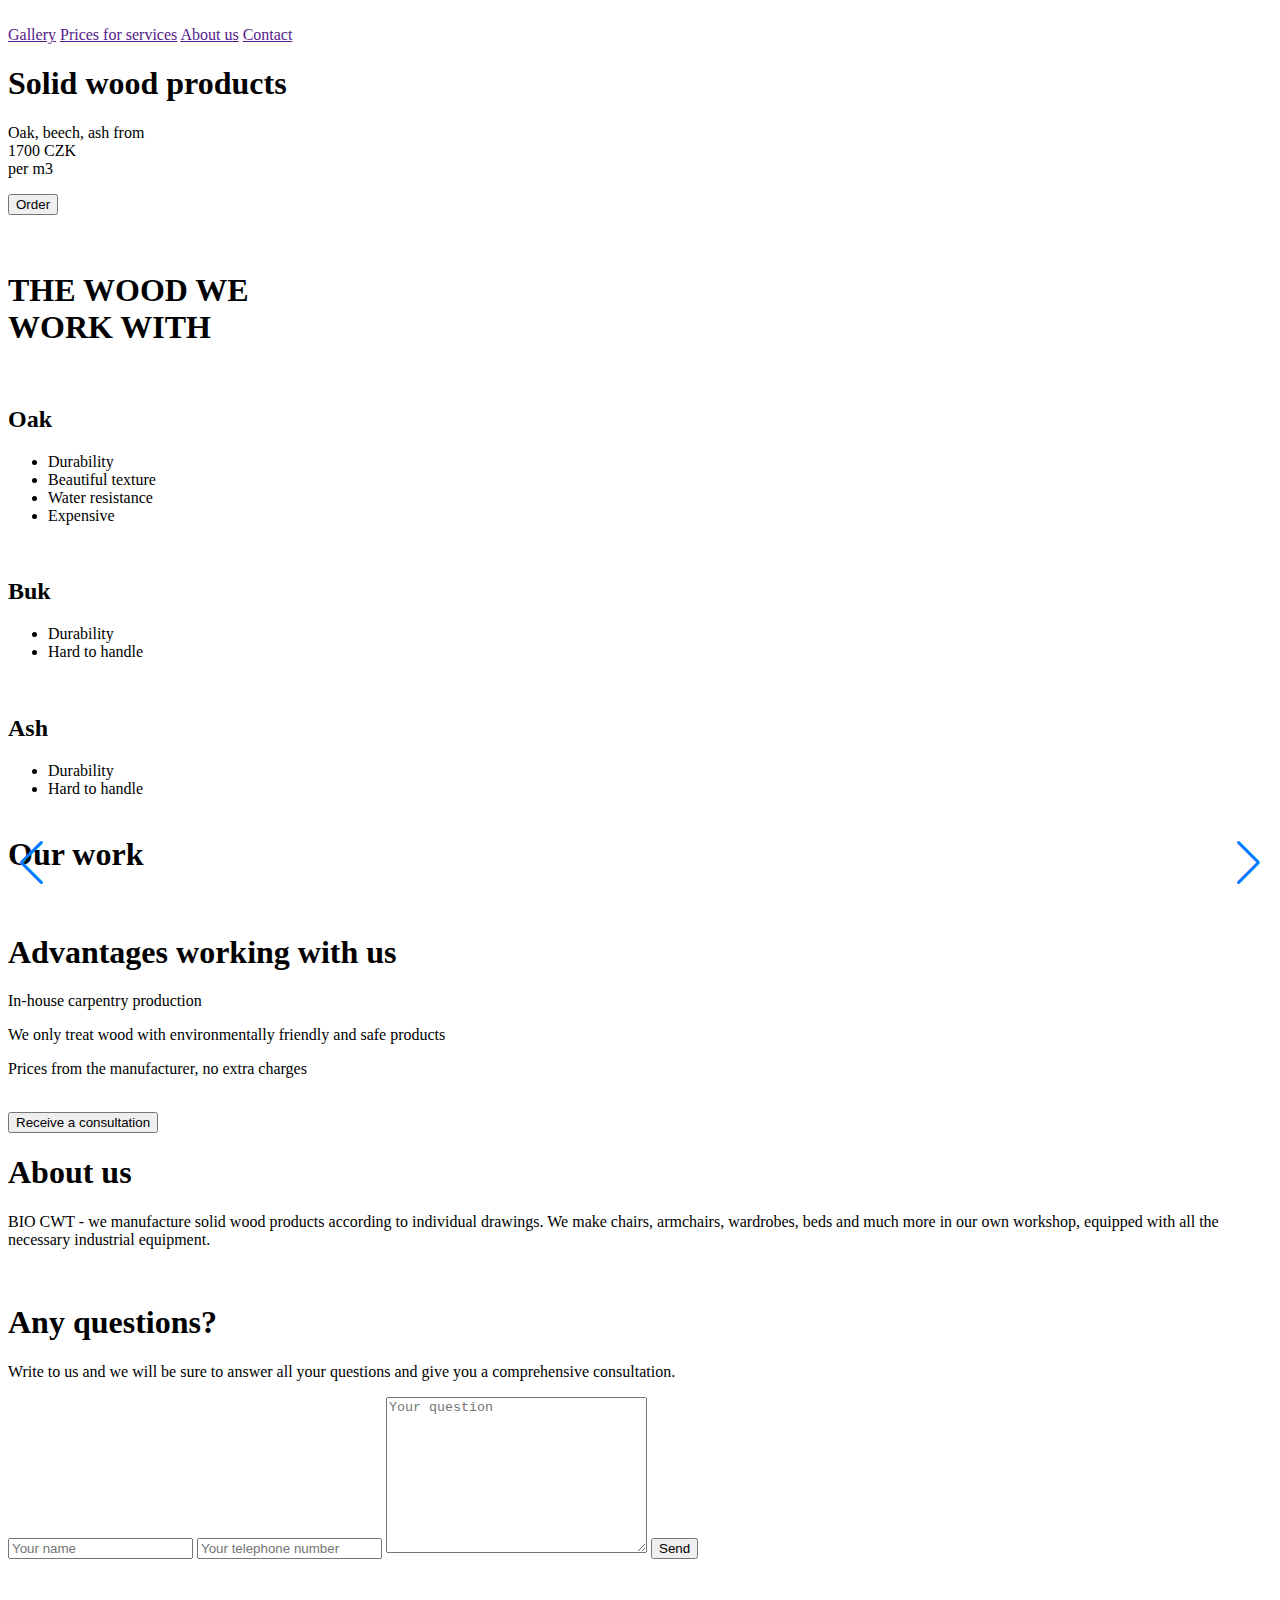
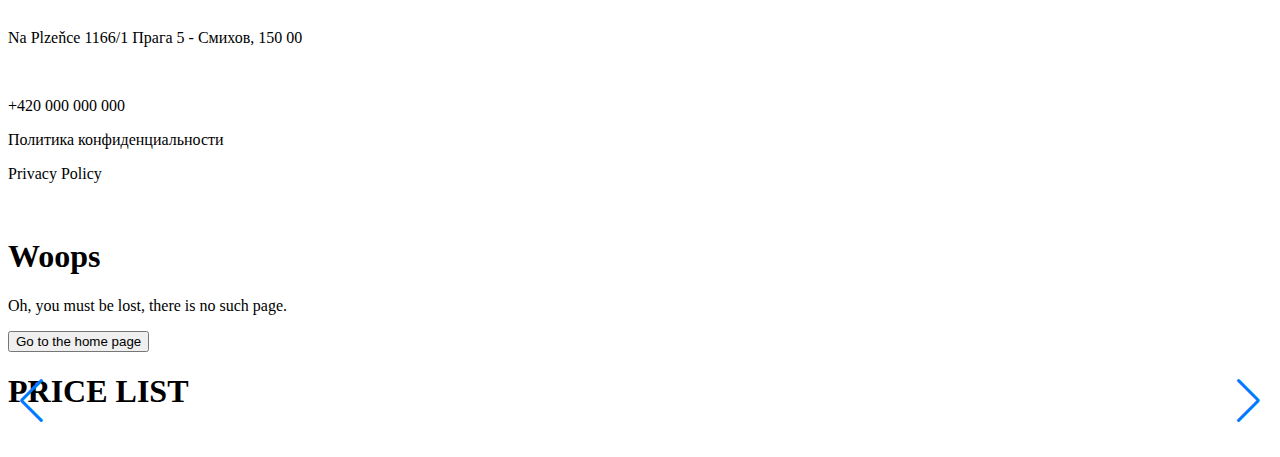
==== index.html @ 96383a97 "create collector" ====
<!DOCTYPE html>
<html lang="en">
<head>
    <meta charset="UTF-8">
    <meta http-equiv="X-UA-Compatible" content="IE=edge">
    <meta name="viewport" content="width=device-width, initial-scale=1.0">
    <link rel="stylesheet" href="./CSS/style.css">
    <link rel="stylesheet" href="./CSS/normalize.css">
    <link rel="preconnect" href="https://fonts.googleapis.com">
<link rel="preconnect" href="https://fonts.gstatic.com" crossorigin>
<link href="https://fonts.googleapis.com/css2?family=Inter:wght@400;500;700&family=Montserrat:wght@500&display=swap" rel="stylesheet">
<link rel="preconnect" href="https://fonts.googleapis.com">
<link rel="preconnect" href="https://fonts.gstatic.com" crossorigin>
<link href="https://fonts.googleapis.com/css2?family=Saira:wght@700&display=swap" rel="stylesheet">
<link rel="preconnect" href="https://fonts.googleapis.com">
<link rel="preconnect" href="https://fonts.gstatic.com" crossorigin>
<script src="https://cdn.jsdelivr.net/npm/swiper/swiper-bundle.min.js"></script>
<link rel="stylesheet"href="https://cdn.jsdelivr.net/npm/swiper/swiper-bundle.min.css"/>
<link rel="preconnect" href="https://fonts.googleapis.com">
<link rel="preconnect" href="https://fonts.gstatic.com" crossorigin>
<link href="https://fonts.googleapis.com/css2?family=Saira:wght@500&display=swap" rel="stylesheet">
<script src="./js/script.js"></script>
    <title>Document</title>

</head>
<body>
    <section class="background-two">
        <header>
            <div class="bg-menu ">
                    <img class="header-logo" src="./img/logo-header.png" alt="">
                    <img class="burger-logo" src="./img/burger.png" alt="">
                <div class="header-category">
                    <a class="category" href="">Gallery</a>
                    <a class="category" href="">Prices for services</a>
                    <a class="category" href="">About us</a>
                    <a class="category" href="">Contact</a>
                </div>
            </div>
       
        </header>
        
   
    <section class="about-us">
        <div class="container">
        <div class="d-flex">
            <div class="prodact">
                <h1 class="prodact-h">Solid wood products</h1>
                <p class="prodact-p">Oak, beech, ash from <br> 1700 CZK <br> per m3</p>
               <button class="prodact-button">Order</button>
            </div>
            <div class="line"></div>
               <div class="pictures">
                <picture class="style">
                <img class="pict" src="./img/picturejpg.jpg" alt="">
            </picture>
            <div class="df-40">
            <picture>
                <img class="stars" src="./img/stars.jpg" alt="">
            </picture>
            <picture>
                <img  class="table" src="./img/table.jpg" alt="">
            </picture>
               </div>
           
        </div>
    </div>
    </section>
</section> 
<section>
    <div class="container">
        <div class="wood">
            <h1 class="wood-h">THE WOOD WE <br> WORK WITH</h1>
        </div>
        <div class="flex">
        <div class="wood-1">
            <img class="wood-img " src="./img/sec2-1.jpg" alt="">
            <h2 class="wood-h2">Oak</h2>
            <ul class="wood-ul1">
                <li class="wood-li">Durability</li>
                <li class="wood-li">Beautiful texture</li>
                <li class="wood-li">Water resistance</li>
             <li class="wood-li-last">Expensive</li>
            </ul>
        </div>
        <div class="wood-2">
            <img class="wood-img " src="./img/sec2-2.jpg" alt="">
            <h2 class="wood-h2">Buk</h2>
            <ul class="wood-ul2">
                <li class="wood-li">Durability</li>
                <li class="wood-li-last">Hard to handle</li>
                
            </ul>
        </div>
        <div class="wood-3">
            <img class="wood-img" src="./img/sec2-3.jpg" alt="">
            <h2 class="wood-h2">Ash</h2>
            <ul class="wood-ul2">
                <li class="wood-li">Durability</li>
                <li class="wood-li-last">Hard to handle</li>
                
            </ul>
        </div>
    </div>
    </div>
</section>
<section>
    <div class="container1">
    <div class="swiper mySwiper">
        <h1 class="swiper-h">Our work</h1>
        <div class="swiper-wrapper">
          <div class="swiper-slide">

                <img src="./img/img.jpg" alt="" srcset="./img/img.jpg 1x, ./img/img@2x.jpg 2x">
          </div>
          <div class="swiper-slide">

                <img src="./img/img.jpg" alt="" srcset="./img/img.jpg 1x, ./img/img@2x.jpg 2x">

          </div>
          <div class="swiper-slide">

                <img src="./img/img.jpg" alt="" srcset="./img/img.jpg 1x, ./img/img@2x.jpg 2x">

          </div>
          
        </div>
        <div class="swiper-pagination"></div>
        <div class="swiper-button-next"></div>
        <div class="swiper-button-prev"></div>
    </div>
    </div>   
</section>
<section>
    <div>
        <div class="advantage">
            <h1 class="advantage-h">Advantages
                working with us</h1>
                <div class="advantage-flex">
                <div class="advantage-p">
                    <p>In-house carpentry production</p>
                    <p>We only treat wood with environmentally friendly and safe products</p>
                    <p>Prices from the manufacturer, no extra charges</p>
                </div>
                <div class="advantage-picture">
                    <img class="advantage-img" src="./img/video.jpg" alt="">
                </div>
            </div>
            <div class="advantage-button-div">
        <button class="advantage-button">Receive a consultation</button>
    </div>
            </div>

    </div>
</section>
<section class="bg-about-us">
    <div>
        <div class="about-us1">
            <h1 class="about-h">About us</h1>
            <div class="about-flex">
                <div>
                    <p class="about-p">BIO CWT  - we manufacture solid wood products according to individual drawings. We make chairs, armchairs, wardrobes, beds and much more in our own workshop, equipped with all the necessary industrial equipment.</p>
                </div>
                <div class="about-picture">
                    <img class="about-img1" src="./img/measure.jpg" alt="">
                    <img  class="about-img2"src="./img/boy.jpg" alt="">
                    <img  class="about-img3"src="./img/pancil.jpg" alt="">
                </div>
            </div>
        </div>
    </div>
</section>
<section>
    <div class="form">
        <h1 class="form-h">Any questions?</h1>
        <div class="form-flex">
        <p class="form-p">Write to us and we will be sure to answer all your questions and give you a comprehensive consultation.</p>
       
            <form class="input-flex">
                <input placeholder="Your name" class="input_1" type="text">
                <input placeholder="Your telephone number" class="input_1" type="telephone number">
              <textarea placeholder="Your question" class="input_2" name="" id="" cols="30" rows="10"></textarea>
            <input  type="button" value="Send" class="input-button">
            </form>
        </div>
        <div class="form-picture">
            <img class="form-img" src="./img/last.png" alt="">
        </div>
    </div>

</section>
<footer class="footer-bg">
    <div class="contact">
        <img class="footer-logo" src="./img/logo-footer.svg" alt="">
        <div class="footer-flex">
        <div class="footer-contact">
            <img class="geo" src="./img/geo-alt.svg" alt="">
            <p class="geo-p">Na Plzeňce 1166/1
                Прага 5 - Смихов, 150 00</p>
        </div>
        <div class="footer-phone">
            <img class="phone" src="./img/phone-call.svg" alt="">
            <p class="phone-p">+420 000 000 000</p>
        </div>
    </div>
    </div>
    <p class="end">Политика конфиденциальности</p>
    <p class="end-2">Privacy Policy</p>
</footer>
<section>
    <div class="error">
        <img class="error-sm-img" src="./img/SWG.png" alt="">
        <img class="error-lg-img" src="./img/swg-1.png" alt="">
        <h1 class="error-h">Woops</h1>
        <p class="error-p">Oh, you must be lost,
            there is no such page.</p>
            <button class="error-button">Go to the home page</button>
    </div>
</section>
<section>
    <div class="container1">
    <div class="swiper mySwiper">
        <h1 class="swiper-h">PRICE LIST</h1>
        <div class="swiper-wrapper">
          <div class="swiper-slide">

                <img  src="./img/price.png" alt="" srcset="">
          </div>
          <div class="swiper-slide">

                <img src="./img/price.png" alt="" srcset="./img/img.jpg 1x, ./img/img@2x.jpg 2x">

          </div>
          <div class="swiper-slide">

                <img src="./img/price.png" alt="" srcset="./img/img.jpg 1x, ./img/img@2x.jpg 2x">

          </div>
          
        </div>
        <div class="swiper-pagination"></div>
        <div class="swiper-button-next"></div>
        <div class="swiper-button-prev"></div>
    </div>
    </div>   
</section>
   
    
</body>
</html>
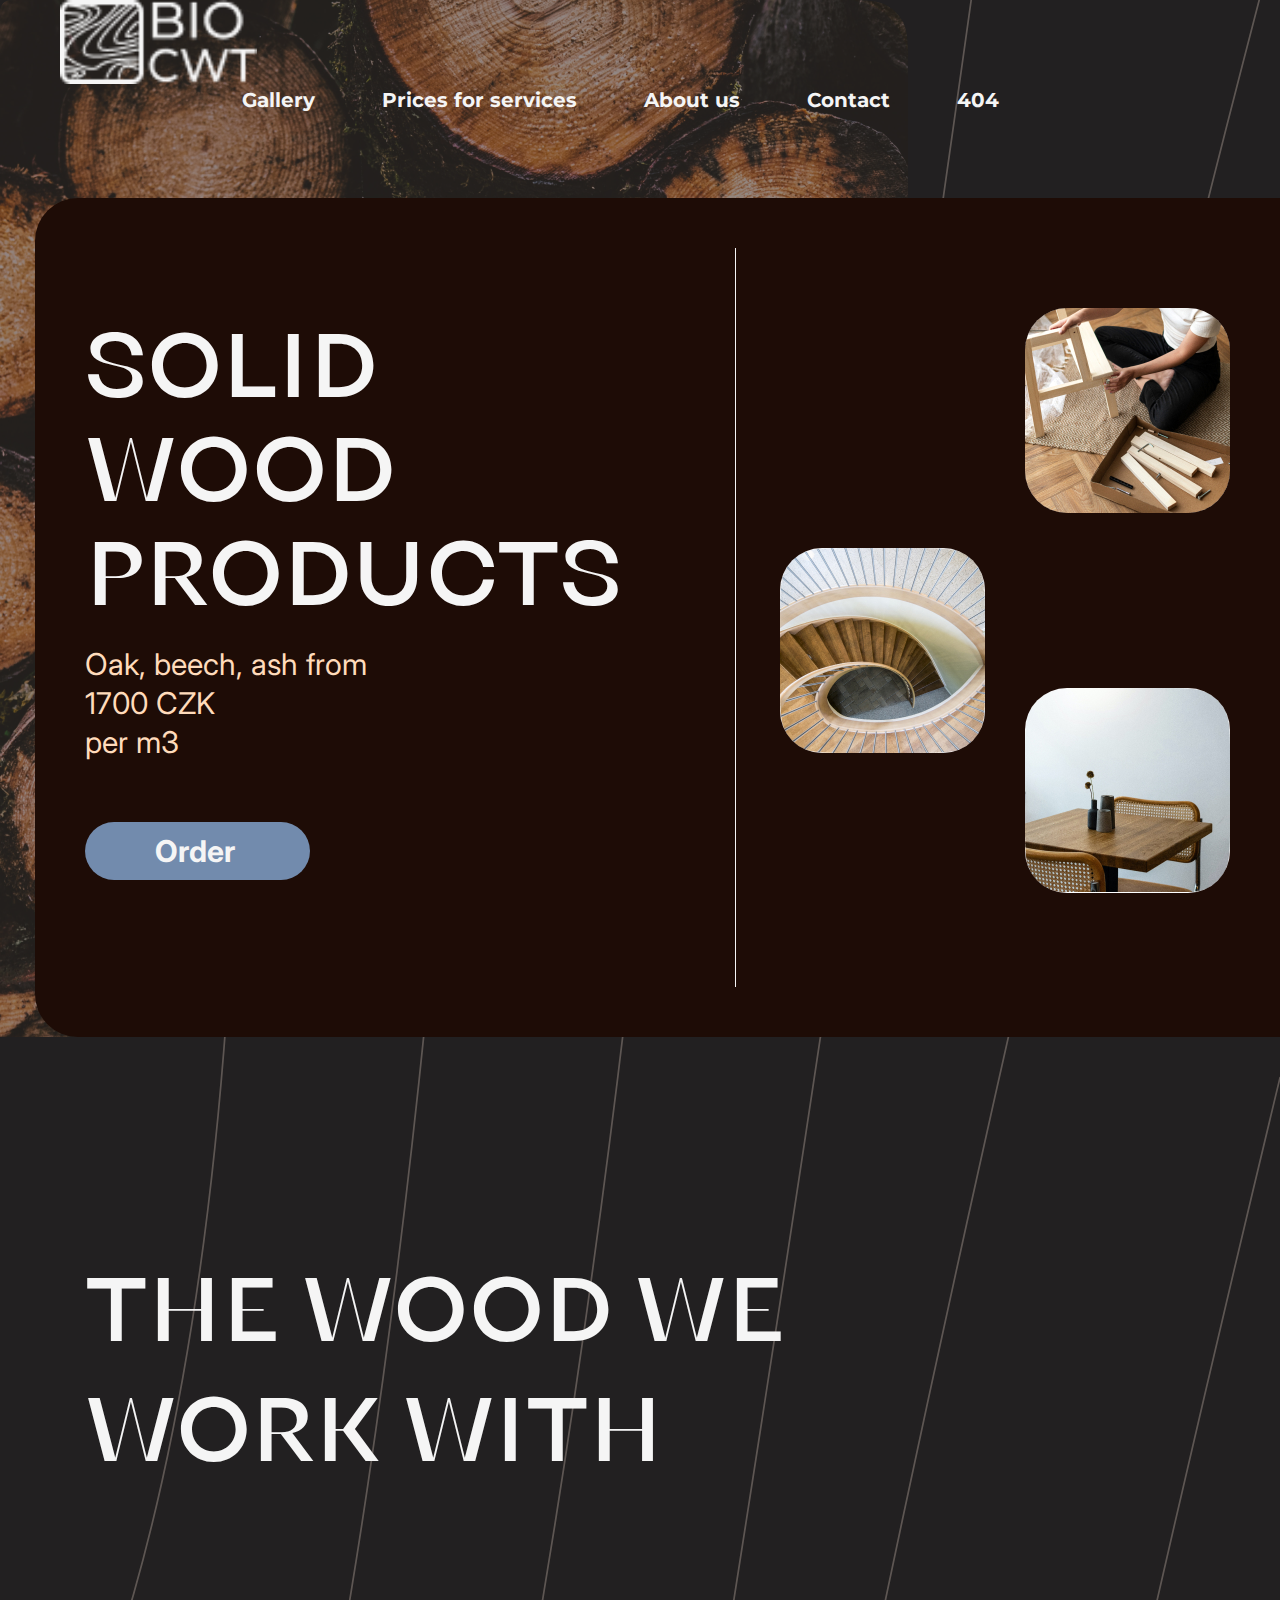
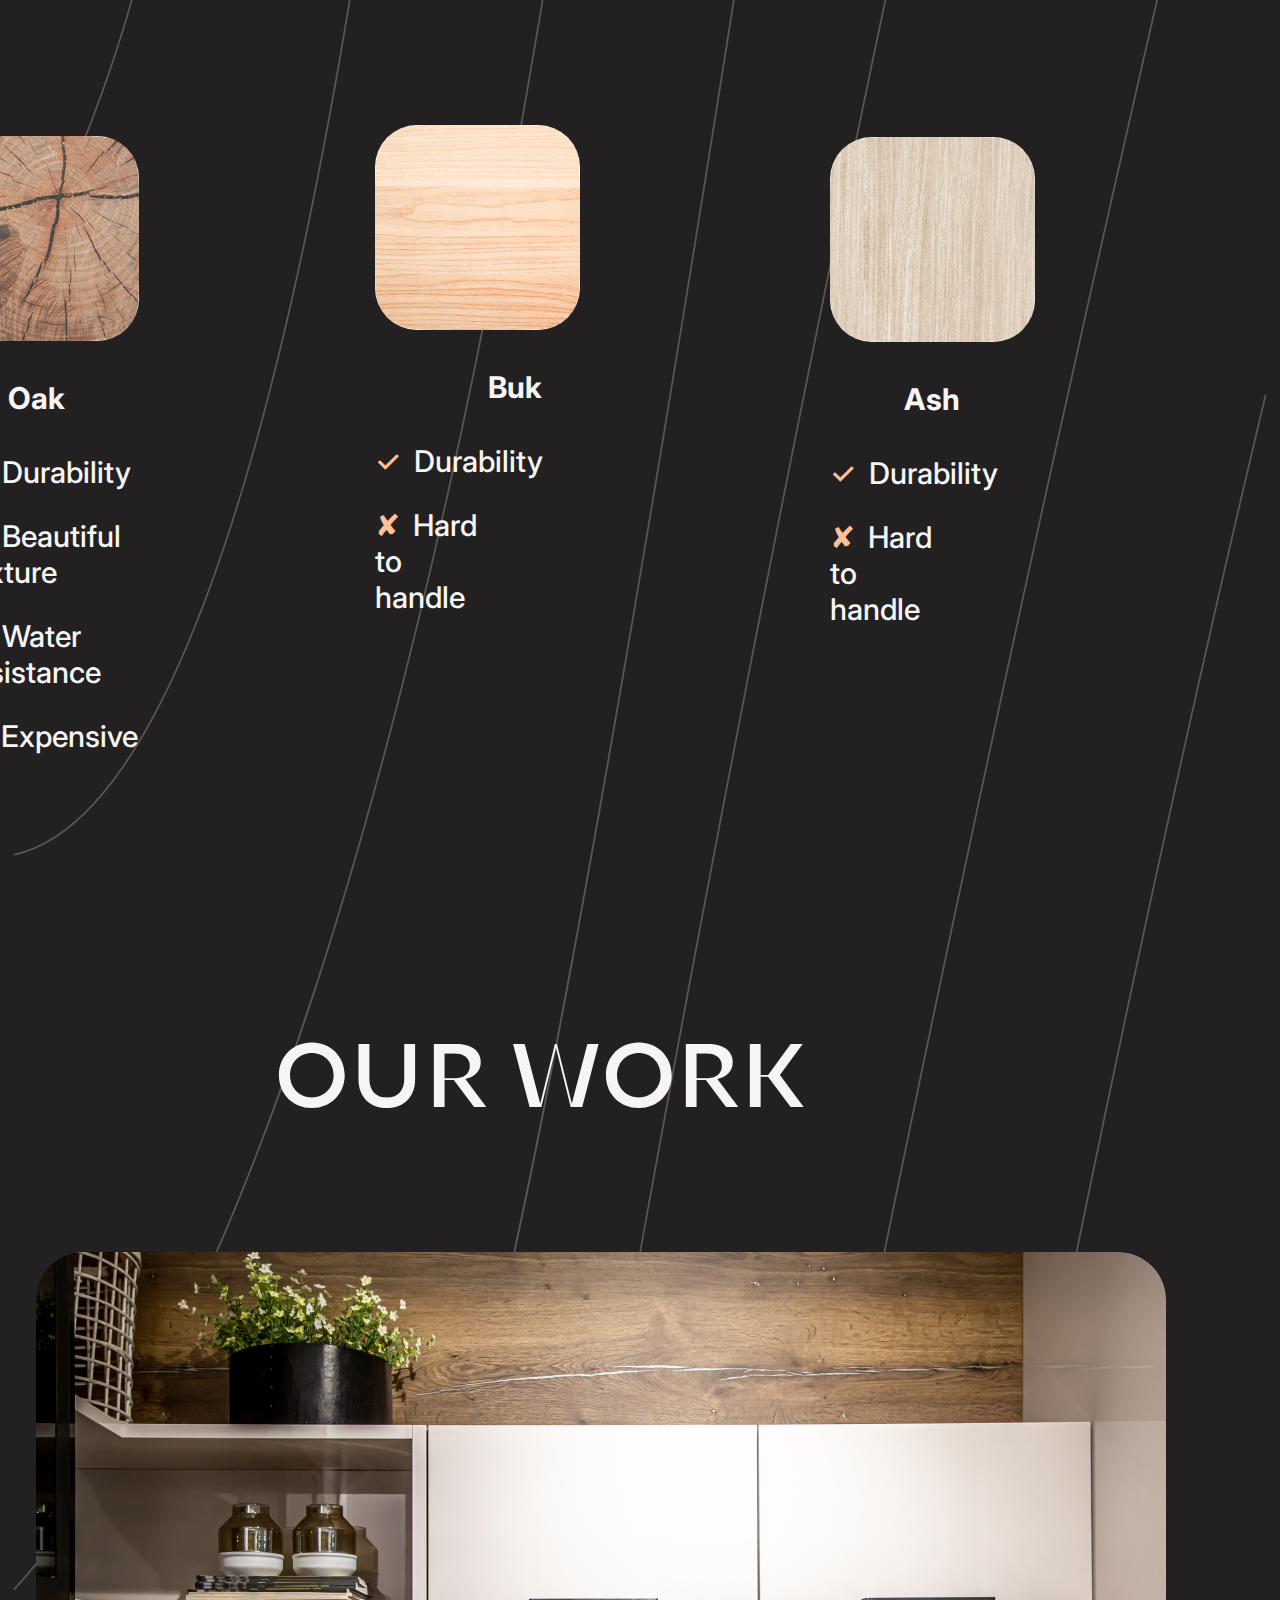
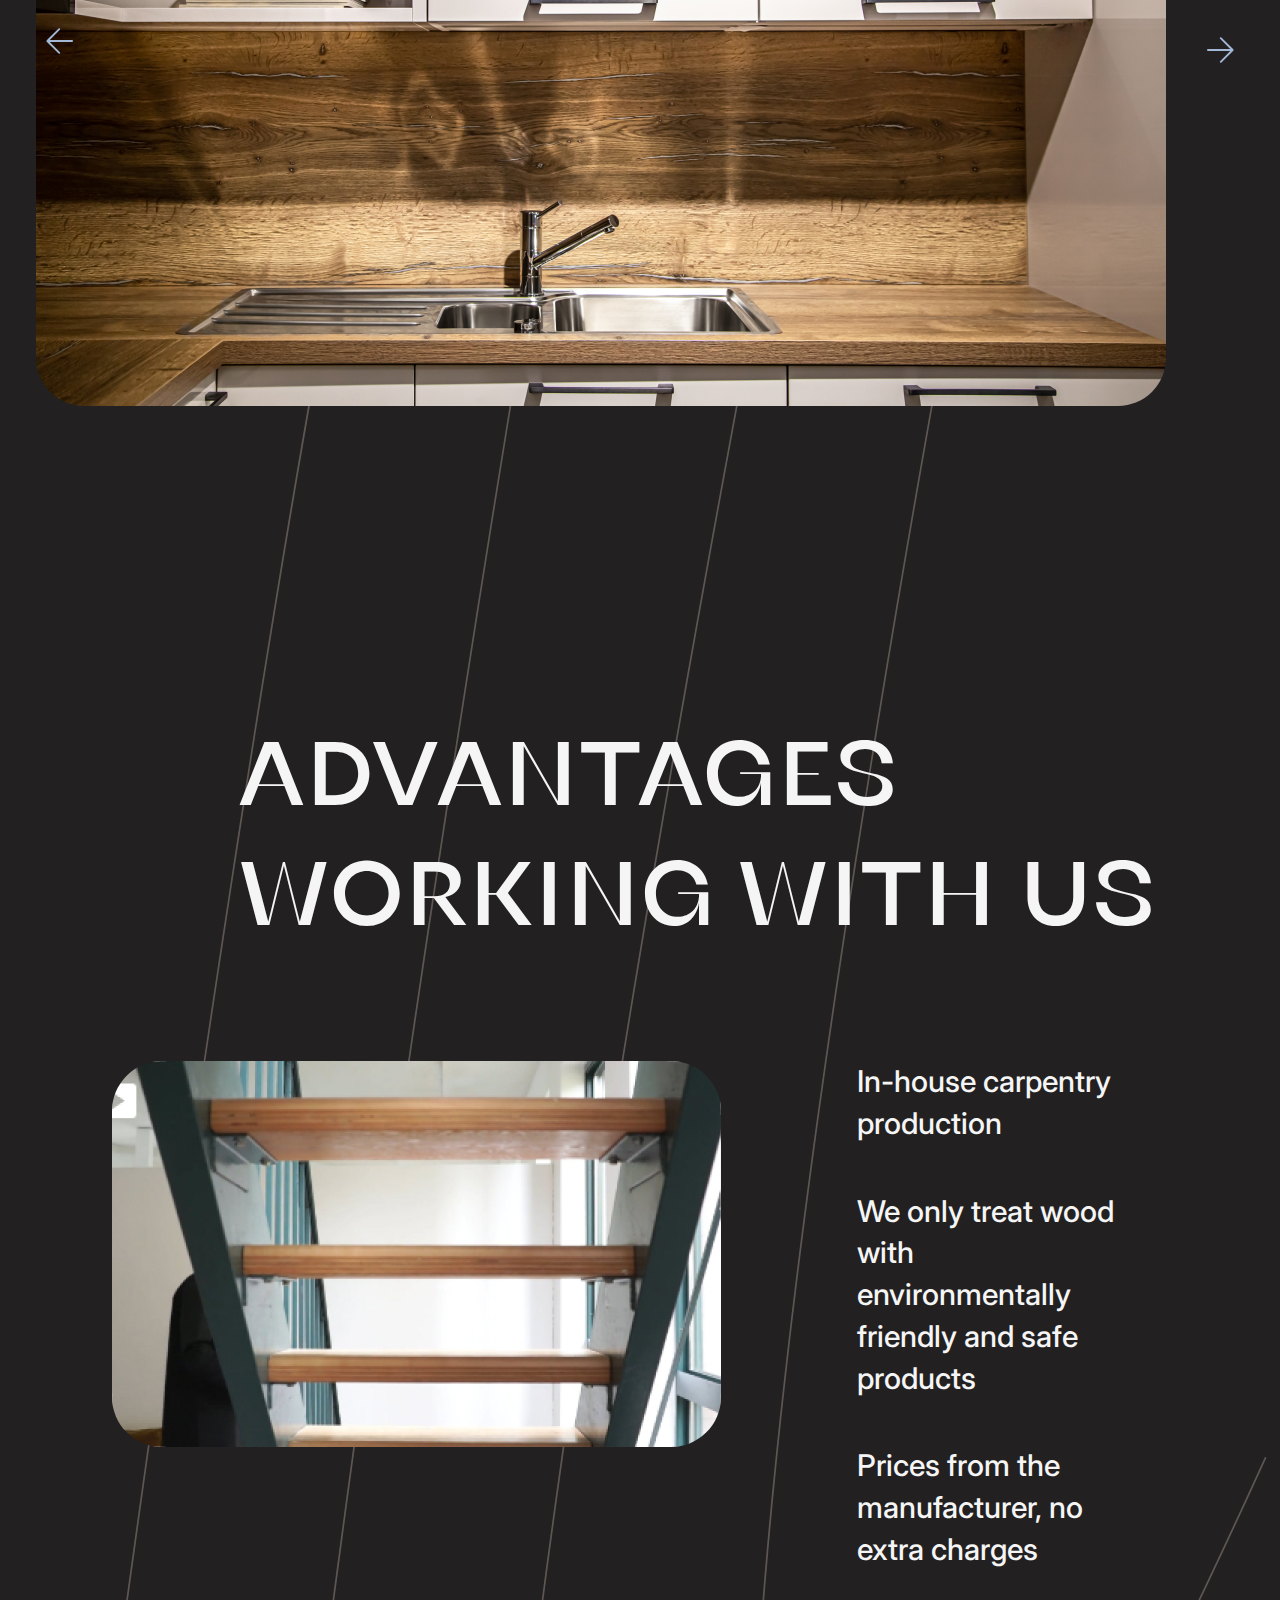
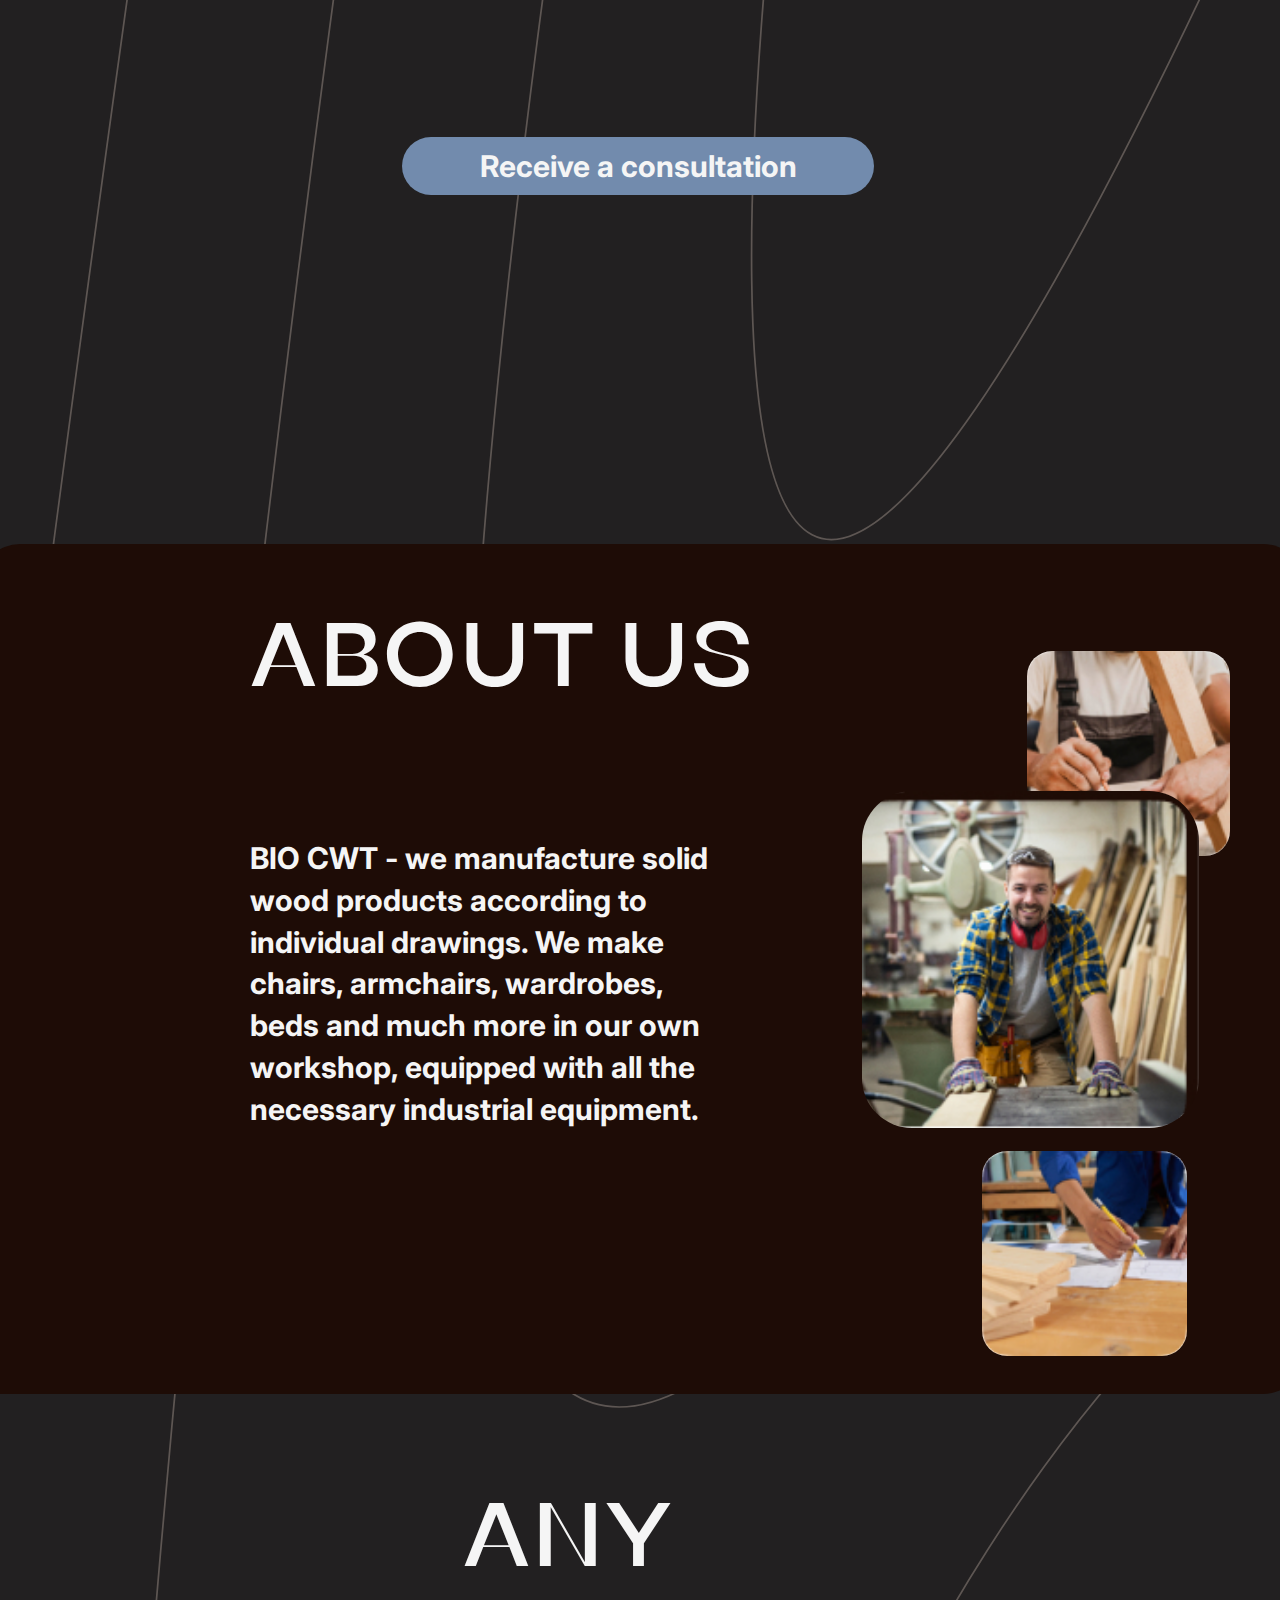
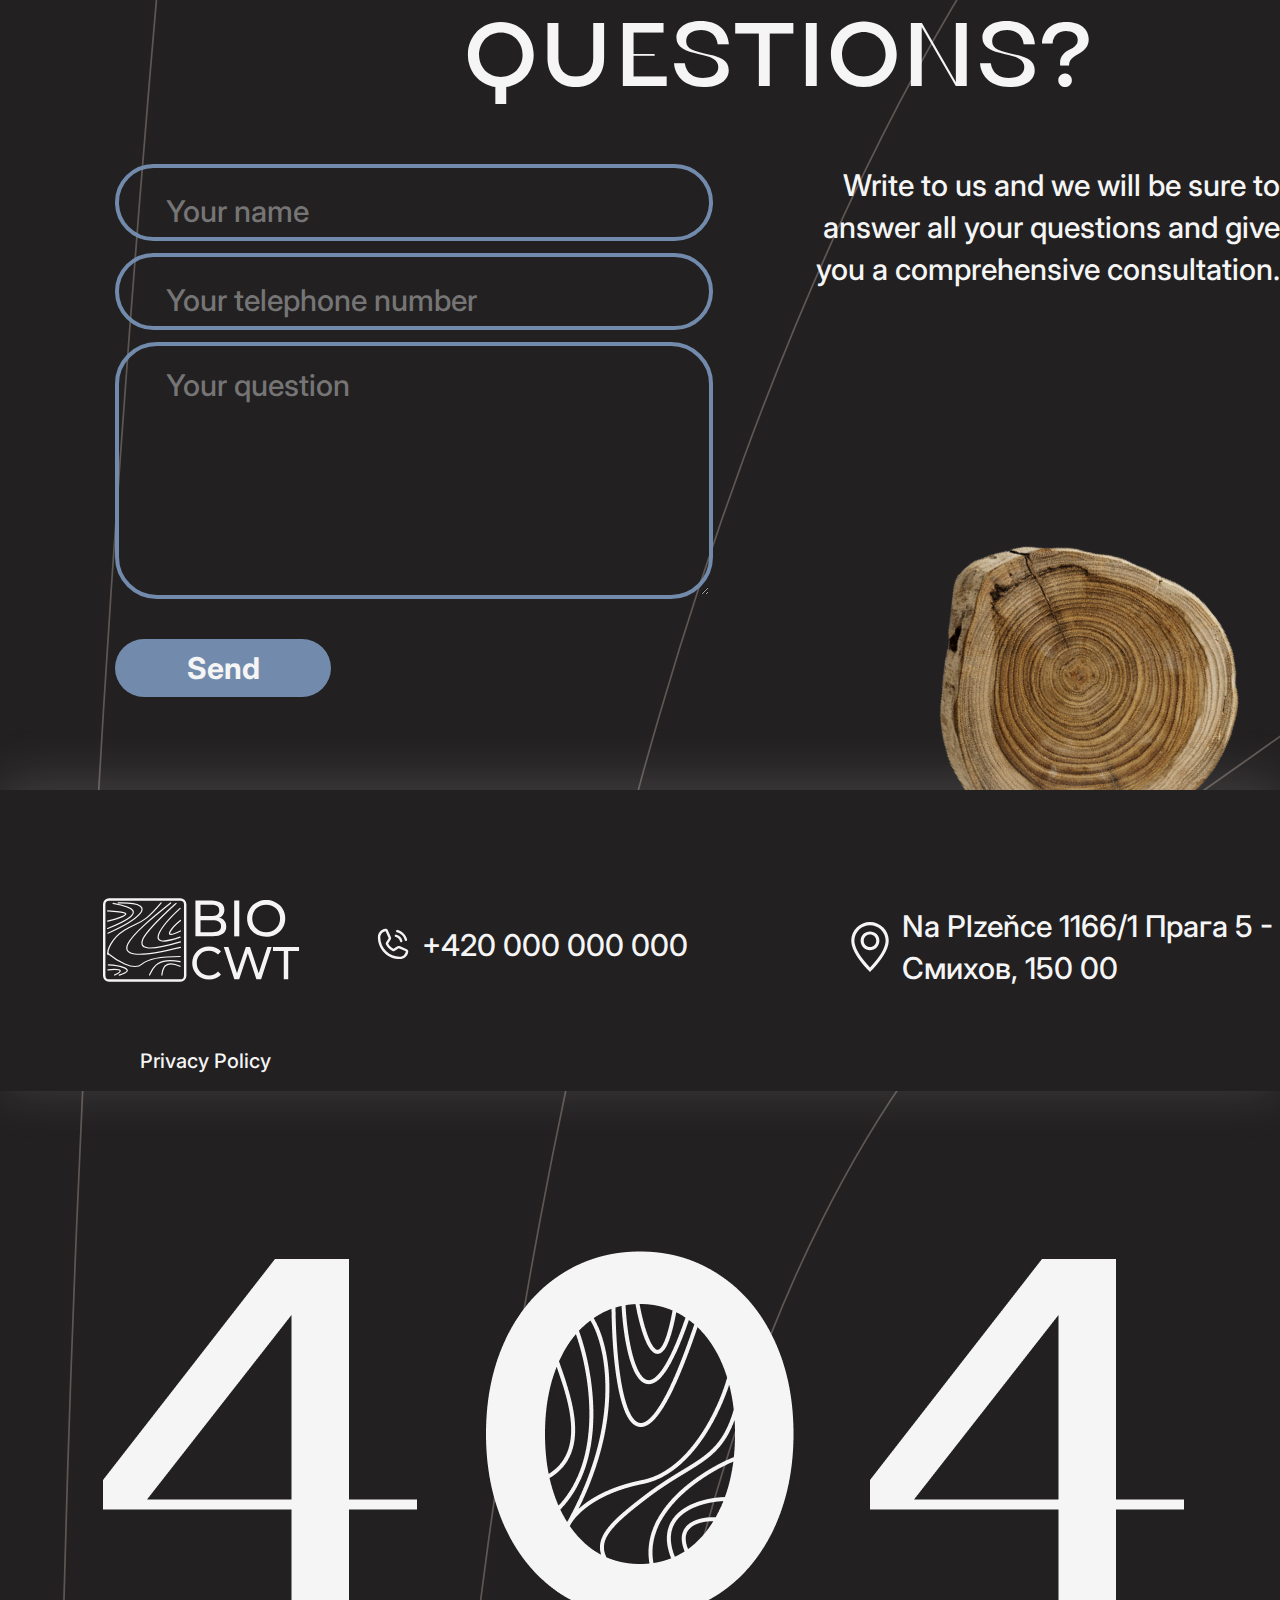
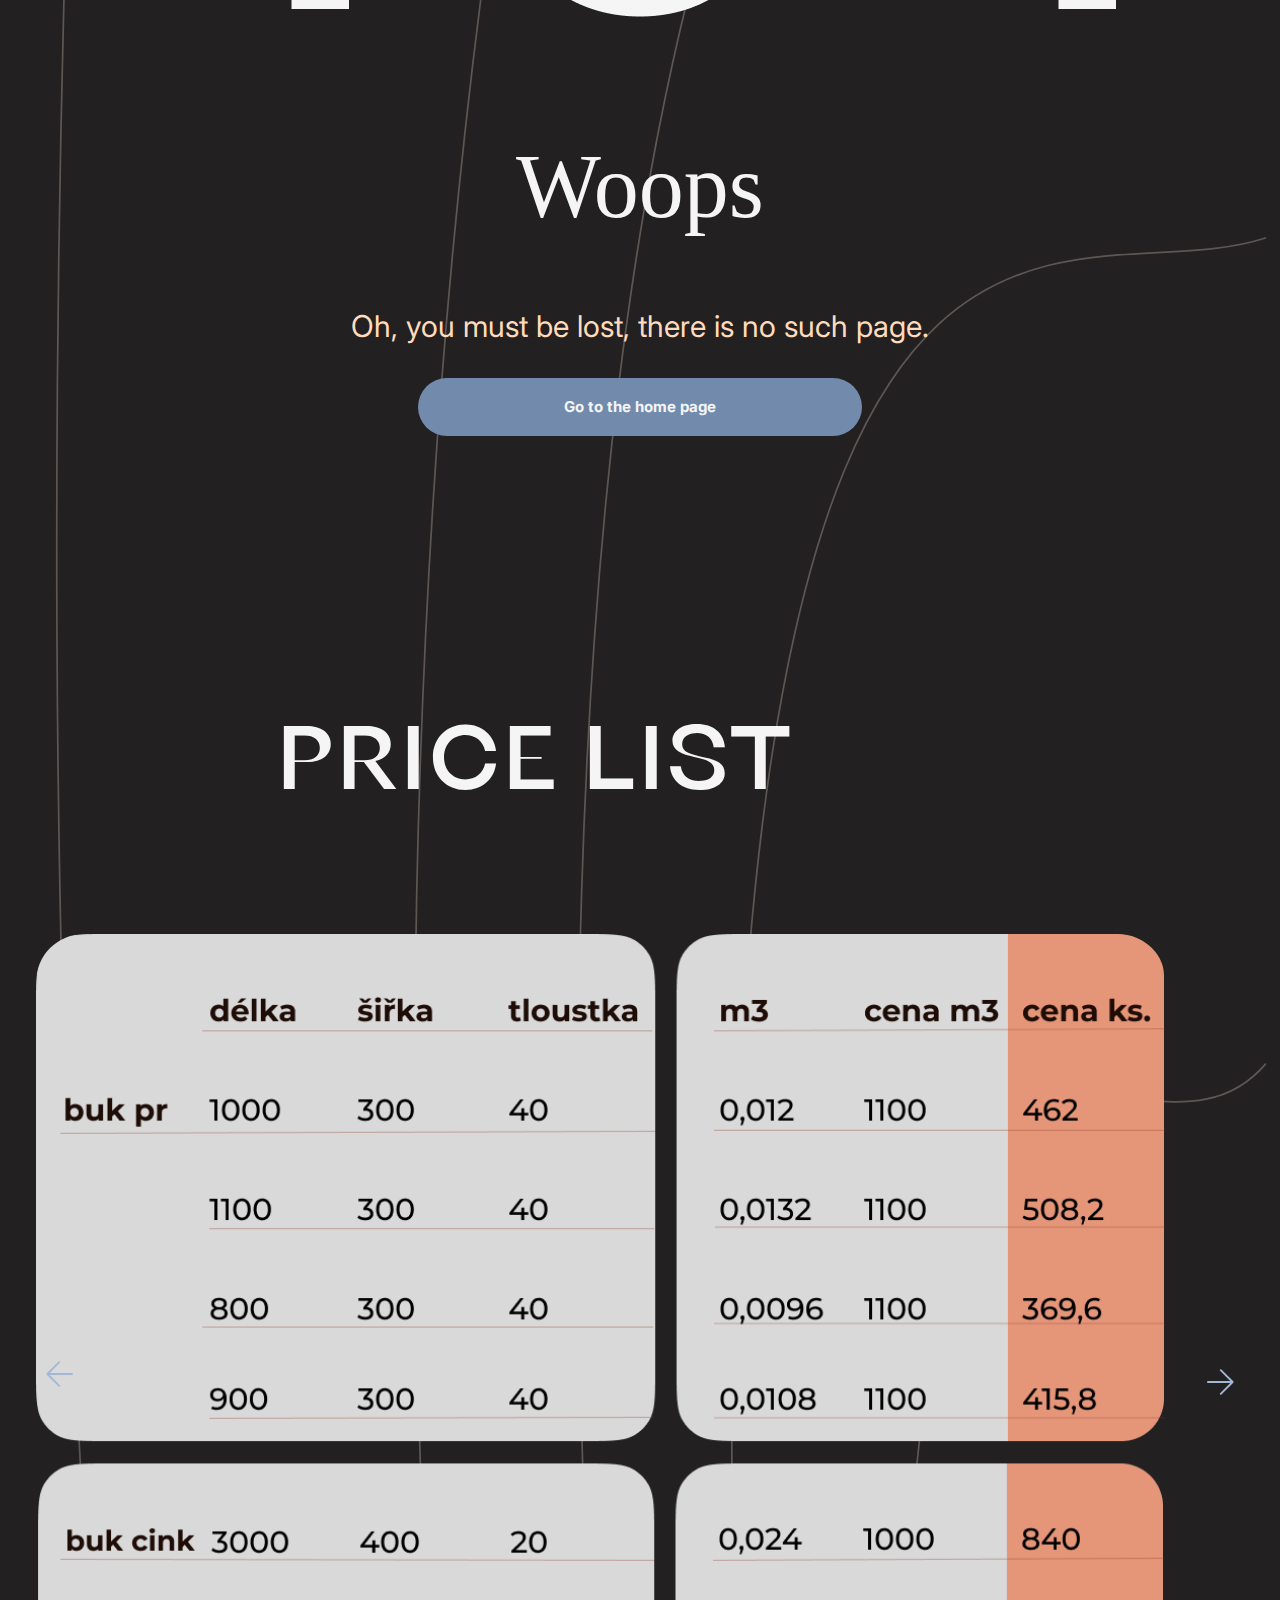
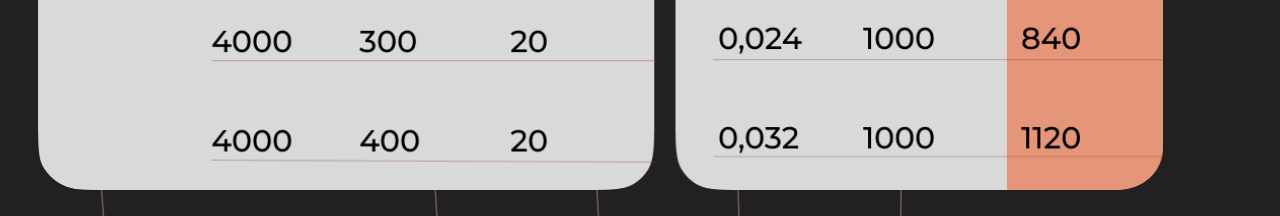
==== commit 3f9f8ff1: "finish" ====
--- a/index.html
+++ b/index.html
@@ -1,249 +1,239 @@
 <!DOCTYPE html>
 <html lang="en">
+
 <head>
     <meta charset="UTF-8">
     <meta http-equiv="X-UA-Compatible" content="IE=edge">
     <meta name="viewport" content="width=device-width, initial-scale=1.0">
-    <link rel="stylesheet" href="./CSS/style.css">
-    <link rel="stylesheet" href="./CSS/normalize.css">
-    <link rel="preconnect" href="https://fonts.googleapis.com">
-<link rel="preconnect" href="https://fonts.gstatic.com" crossorigin>
-<link href="https://fonts.googleapis.com/css2?family=Inter:wght@400;500;700&family=Montserrat:wght@500&display=swap" rel="stylesheet">
-<link rel="preconnect" href="https://fonts.googleapis.com">
-<link rel="preconnect" href="https://fonts.gstatic.com" crossorigin>
-<link href="https://fonts.googleapis.com/css2?family=Saira:wght@700&display=swap" rel="stylesheet">
-<link rel="preconnect" href="https://fonts.googleapis.com">
-<link rel="preconnect" href="https://fonts.gstatic.com" crossorigin>
-<script src="https://cdn.jsdelivr.net/npm/swiper/swiper-bundle.min.js"></script>
-<link rel="stylesheet"href="https://cdn.jsdelivr.net/npm/swiper/swiper-bundle.min.css"/>
-<link rel="preconnect" href="https://fonts.googleapis.com">
-<link rel="preconnect" href="https://fonts.gstatic.com" crossorigin>
-<link href="https://fonts.googleapis.com/css2?family=Saira:wght@500&display=swap" rel="stylesheet">
-<script src="./js/script.js"></script>
+    <link rel="stylesheet" href="./assets/css/style.css">
+    <link rel="stylesheet" href="./assets/css/normalize.css">
+    <link rel="preconnect" href="https://fonts.googleapis.com">
+    <link rel="preconnect" href="https://fonts.gstatic.com" crossorigin>
+    <link href="https://fonts.googleapis.com/css2?family=Inter:wght@400;500;700&family=Montserrat:wght@500&display=swap"
+        rel="stylesheet">
+    <link rel="preconnect" href="https://fonts.googleapis.com">
+    <link rel="preconnect" href="https://fonts.gstatic.com" crossorigin>
+    <link href="https://fonts.googleapis.com/css2?family=Saira:wght@700&display=swap" rel="stylesheet">
+    <link rel="preconnect" href="https://fonts.googleapis.com">
+    <link rel="preconnect" href="https://fonts.gstatic.com" crossorigin>
+    <script src="https://cdn.jsdelivr.net/npm/swiper/swiper-bundle.min.js"></script>
+    <link rel="stylesheet" href="https://cdn.jsdelivr.net/npm/swiper/swiper-bundle.min.css" />
+    <link rel="preconnect" href="https://fonts.googleapis.com">
+    <link rel="preconnect" href="https://fonts.gstatic.com" crossorigin>
+    <link href="https://fonts.googleapis.com/css2?family=Saira:wght@500&display=swap" rel="stylesheet">
+    <script src="./js/script.js"></script>
     <title>Document</title>
 
 </head>
+
 <body>
     <section class="background-two">
         <header>
-            <div class="bg-menu ">
-                    <img class="header-logo" src="./img/logo-header.png" alt="">
-                    <img class="burger-logo" src="./img/burger.png" alt="">
-                <div class="header-category">
-                    <a class="category" href="">Gallery</a>
-                    <a class="category" href="">Prices for services</a>
-                    <a class="category" href="">About us</a>
-                    <a class="category" href="">Contact</a>
-                </div>
-            </div>
-       
+            <a href="./index.html"> <img class="header-logo" src="./assets/img/logo-header.png" alt=""></a>
+            <img class="burger-logo" src="./assets/img/burger.png" alt="">
+            <div class="header-category">
+                <a class="category" href="./gallery.html">Gallery</a>
+                <a class="category" href="">Prices for services</a>
+                <a class="category" href="">About us</a>
+                <a class="category" href="">Contact</a>
+                <a class="category" href="./404.html">404</a>
+            </div>
+            </div>
         </header>
-        
-   
-    <section class="about-us">
+        <section class="about-us">
+            <div class="container">
+                <div class="d-flex">
+                    <div class="prodact">
+                        <h1 class="prodact-h">Solid wood products</h1>
+                        <p class="prodact-p">Oak, beech, ash from <br> 1700 CZK <br> per m3</p>
+                        <button class="prodact-button">Order</button>
+                    </div>
+                    <div class="line"></div>
+                    <div class="pictures">
+                        <picture class="style">
+                            <img class="pict" src="./assets/img/picturejpg.jpg" alt="">
+                        </picture>
+                        <div class="df-40">
+                            <picture>
+                                <img class="stars" src="./assets/img/stars.jpg" alt="">
+                            </picture>
+                            <picture>
+                                <img class="table" src="./assets/img/table.jpg" alt="">
+                            </picture>
+                        </div>
+                    </div>
+                </div>
+        </section>
+    </section>
+    <section>
         <div class="container">
-        <div class="d-flex">
-            <div class="prodact">
-                <h1 class="prodact-h">Solid wood products</h1>
-                <p class="prodact-p">Oak, beech, ash from <br> 1700 CZK <br> per m3</p>
-               <button class="prodact-button">Order</button>
-            </div>
-            <div class="line"></div>
-               <div class="pictures">
-                <picture class="style">
-                <img class="pict" src="./img/picturejpg.jpg" alt="">
-            </picture>
-            <div class="df-40">
-            <picture>
-                <img class="stars" src="./img/stars.jpg" alt="">
-            </picture>
-            <picture>
-                <img  class="table" src="./img/table.jpg" alt="">
-            </picture>
-               </div>
-           
-        </div>
-    </div>
-    </section>
-</section> 
-<section>
-    <div class="container">
-        <div class="wood">
-            <h1 class="wood-h">THE WOOD WE <br> WORK WITH</h1>
-        </div>
-        <div class="flex">
-        <div class="wood-1">
-            <img class="wood-img " src="./img/sec2-1.jpg" alt="">
-            <h2 class="wood-h2">Oak</h2>
-            <ul class="wood-ul1">
-                <li class="wood-li">Durability</li>
-                <li class="wood-li">Beautiful texture</li>
-                <li class="wood-li">Water resistance</li>
-             <li class="wood-li-last">Expensive</li>
-            </ul>
-        </div>
-        <div class="wood-2">
-            <img class="wood-img " src="./img/sec2-2.jpg" alt="">
-            <h2 class="wood-h2">Buk</h2>
-            <ul class="wood-ul2">
-                <li class="wood-li">Durability</li>
-                <li class="wood-li-last">Hard to handle</li>
-                
-            </ul>
-        </div>
-        <div class="wood-3">
-            <img class="wood-img" src="./img/sec2-3.jpg" alt="">
-            <h2 class="wood-h2">Ash</h2>
-            <ul class="wood-ul2">
-                <li class="wood-li">Durability</li>
-                <li class="wood-li-last">Hard to handle</li>
-                
-            </ul>
-        </div>
-    </div>
-    </div>
-</section>
-<section>
-    <div class="container1">
-    <div class="swiper mySwiper">
-        <h1 class="swiper-h">Our work</h1>
-        <div class="swiper-wrapper">
-          <div class="swiper-slide">
-
-                <img src="./img/img.jpg" alt="" srcset="./img/img.jpg 1x, ./img/img@2x.jpg 2x">
-          </div>
-          <div class="swiper-slide">
-
-                <img src="./img/img.jpg" alt="" srcset="./img/img.jpg 1x, ./img/img@2x.jpg 2x">
-
-          </div>
-          <div class="swiper-slide">
-
-                <img src="./img/img.jpg" alt="" srcset="./img/img.jpg 1x, ./img/img@2x.jpg 2x">
-
-          </div>
-          
-        </div>
-        <div class="swiper-pagination"></div>
-        <div class="swiper-button-next"></div>
-        <div class="swiper-button-prev"></div>
-    </div>
-    </div>   
-</section>
-<section>
-    <div>
-        <div class="advantage">
-            <h1 class="advantage-h">Advantages
-                working with us</h1>
+            <div class="wood">
+                <h1 class="wood-h">THE WOOD WE <br> WORK WITH</h1>
+            </div>
+            <div class="flex">
+                <div class="wood-1">
+                    <img class="wood-img " src="./assets/img/sec2-1.jpg" alt="">
+                    <h2 class="wood-h2">Oak</h2>
+                    <ul class="wood-ul1">
+                        <li class="wood-li">Durability</li>
+                        <li class="wood-li">Beautiful texture</li>
+                        <li class="wood-li">Water resistance</li>
+                        <li class="wood-li-last">Expensive</li>
+                    </ul>
+                </div>
+                <div class="wood-2">
+                    <img class="wood-img " src="./assets/img/sec2-2.jpg" alt="">
+                    <h2 class="wood-h2">Buk</h2>
+                    <ul class="wood-ul2">
+                        <li class="wood-li">Durability</li>
+                        <li class="wood-li-last">Hard to handle</li>
+
+                    </ul>
+                </div>
+                <div class="wood-3">
+                    <img class="wood-img" src="./assets/img/sec2-3.jpg" alt="">
+                    <h2 class="wood-h2">Ash</h2>
+                    <ul class="wood-ul2">
+                        <li class="wood-li">Durability</li>
+                        <li class="wood-li-last">Hard to handle</li>
+                    </ul>
+                </div>
+            </div>
+        </div>
+    </section>
+    <section>
+        <div class="container1">
+            <div class="swiper mySwiper">
+                <h1 class="swiper-h">Our work</h1>
+                <div class="swiper-wrapper">
+                    <div class="swiper-slide">
+                        <img src="./assets/img/img.jpg" alt=""
+                            srcset="./assets/img/img.jpg 1x, ./assets/img/img@2x.jpg 2x">
+                    </div>
+                    <div class="swiper-slide">
+                        <img src="./assets/img/img.jpg" alt=""
+                            srcset="./assets/img/img.jpg 1x, ./assets/img/img@2x.jpg 2x">
+                    </div>
+                    <div class="swiper-slide">
+                        <img src="./assets/img/img.jpg" alt=""
+                            srcset="./assets/img/img.jpg 1x, ./assets/img/img@2x.jpg 2x">
+                    </div>
+                </div>
+                <div class="swiper-pagination"></div>
+                <div class="swiper-button-next"></div>
+                <div class="swiper-button-prev"></div>
+            </div>
+        </div>
+    </section>
+    <section>
+        <div>
+            <div class="advantage">
+                <h1 class="advantage-h">Advantages
+                    working with us</h1>
                 <div class="advantage-flex">
-                <div class="advantage-p">
-                    <p>In-house carpentry production</p>
-                    <p>We only treat wood with environmentally friendly and safe products</p>
-                    <p>Prices from the manufacturer, no extra charges</p>
-                </div>
-                <div class="advantage-picture">
-                    <img class="advantage-img" src="./img/video.jpg" alt="">
-                </div>
-            </div>
-            <div class="advantage-button-div">
-        <button class="advantage-button">Receive a consultation</button>
-    </div>
-            </div>
-
-    </div>
-</section>
-<section class="bg-about-us">
-    <div>
-        <div class="about-us1">
-            <h1 class="about-h">About us</h1>
-            <div class="about-flex">
-                <div>
-                    <p class="about-p">BIO CWT  - we manufacture solid wood products according to individual drawings. We make chairs, armchairs, wardrobes, beds and much more in our own workshop, equipped with all the necessary industrial equipment.</p>
-                </div>
-                <div class="about-picture">
-                    <img class="about-img1" src="./img/measure.jpg" alt="">
-                    <img  class="about-img2"src="./img/boy.jpg" alt="">
-                    <img  class="about-img3"src="./img/pancil.jpg" alt="">
-                </div>
-            </div>
-        </div>
-    </div>
-</section>
-<section>
-    <div class="form">
-        <h1 class="form-h">Any questions?</h1>
-        <div class="form-flex">
-        <p class="form-p">Write to us and we will be sure to answer all your questions and give you a comprehensive consultation.</p>
-       
-            <form class="input-flex">
-                <input placeholder="Your name" class="input_1" type="text">
-                <input placeholder="Your telephone number" class="input_1" type="telephone number">
-              <textarea placeholder="Your question" class="input_2" name="" id="" cols="30" rows="10"></textarea>
-            <input  type="button" value="Send" class="input-button">
-            </form>
-        </div>
-        <div class="form-picture">
-            <img class="form-img" src="./img/last.png" alt="">
-        </div>
-    </div>
-
-</section>
-<footer class="footer-bg">
-    <div class="contact">
-        <img class="footer-logo" src="./img/logo-footer.svg" alt="">
-        <div class="footer-flex">
-        <div class="footer-contact">
-            <img class="geo" src="./img/geo-alt.svg" alt="">
-            <p class="geo-p">Na Plzeňce 1166/1
-                Прага 5 - Смихов, 150 00</p>
-        </div>
-        <div class="footer-phone">
-            <img class="phone" src="./img/phone-call.svg" alt="">
-            <p class="phone-p">+420 000 000 000</p>
-        </div>
-    </div>
-    </div>
-    <p class="end">Политика конфиденциальности</p>
-    <p class="end-2">Privacy Policy</p>
-</footer>
-<section>
-    <div class="error">
-        <img class="error-sm-img" src="./img/SWG.png" alt="">
-        <img class="error-lg-img" src="./img/swg-1.png" alt="">
-        <h1 class="error-h">Woops</h1>
-        <p class="error-p">Oh, you must be lost,
-            there is no such page.</p>
+                    <div class="advantage-p">
+                        <p>In-house carpentry production</p>
+                        <p>We only treat wood with environmentally friendly and safe products</p>
+                        <p>Prices from the manufacturer, no extra charges</p>
+                    </div>
+                    <div class="advantage-picture">
+                        <img class="advantage-img" src="./assets/img/video.jpg" alt="">
+                    </div>
+                </div>
+                <div class="advantage-button-div">
+                    <button class="advantage-button">Receive a consultation</button>
+                </div>
+            </div>
+        </div>
+    </section>
+    <section class="bg-about-us">
+        <div>
+            <div class="about-us1">
+                <h1 class="about-h">About us</h1>
+                <div class="about-flex">
+                    <div>
+                        <p class="about-p">BIO CWT - we manufacture solid wood products according to individual
+                            drawings. We make chairs, armchairs, wardrobes, beds and much more in our own workshop,
+                            equipped with all the necessary industrial equipment.</p>
+                    </div>
+                    <div class="about-picture">
+                        <img class="about-img1" src="./assets/img/measure.jpg" alt="">
+                        <img class="about-img2" src="./assets/img/boy.jpg" alt="">
+                        <img class="about-img3" src="./assets/img/pancil.jpg" alt="">
+                    </div>
+                </div>
+            </div>
+        </div>
+    </section>
+    <section>
+        <div class="form">
+            <h1 class="form-h">Any questions?</h1>
+            <div class="form-flex">
+                <p class="form-p">Write to us and we will be sure to answer all your questions and give you a
+                    comprehensive consultation.</p>
+                <form class="input-flex">
+                    <input placeholder="Your name" class="input_1" type="text">
+                    <input placeholder="Your telephone number" class="input_1" type="telephone number">
+                    <textarea placeholder="Your question" class="input_2" name="" id="" cols="30" rows="10"></textarea>
+                    <input type="button" value="Send" class="input-button">
+                </form>
+            </div>
+            <div class="form-picture">
+                <img class="form-img" src="./assets/img/last.png" alt="">
+            </div>
+        </div>
+    </section>
+    <footer class="footer-bg">
+        <div class="contact">
+            <img class="footer-logo" src="./assets/img/logo-footer.svg" alt="">
+            <div class="footer-flex">
+                <div class="footer-contact">
+                    <img class="geo" src="./assets/img/geo-alt.svg" alt="">
+                    <p class="geo-p">Na Plzeňce 1166/1
+                        Прага 5 - Смихов, 150 00</p>
+                </div>
+                <div class="footer-phone">
+                    <img class="phone" src="./assets/img/phone-call.svg" alt="">
+                    <p class="phone-p">+420 000 000 000</p>
+                </div>
+            </div>
+        </div>
+        <p class="end">Политика конфиденциальности</p>
+        <p class="end-2">Privacy Policy</p>
+    </footer>
+    <section>
+        <div class="error">
+            <img class="error-sm-img" src="./assets/img/SWG.png" alt="">
+            <img class="error-lg-img" src="./assets/img/swg-1.png" alt="">
+            <h1 class="error-h">Woops</h1>
+            <p class="error-p">Oh, you must be lost,
+                there is no such page.</p>
             <button class="error-button">Go to the home page</button>
-    </div>
-</section>
-<section>
-    <div class="container1">
-    <div class="swiper mySwiper">
-        <h1 class="swiper-h">PRICE LIST</h1>
-        <div class="swiper-wrapper">
-          <div class="swiper-slide">
-
-                <img  src="./img/price.png" alt="" srcset="">
-          </div>
-          <div class="swiper-slide">
-
-                <img src="./img/price.png" alt="" srcset="./img/img.jpg 1x, ./img/img@2x.jpg 2x">
-
-          </div>
-          <div class="swiper-slide">
-
-                <img src="./img/price.png" alt="" srcset="./img/img.jpg 1x, ./img/img@2x.jpg 2x">
-
-          </div>
-          
-        </div>
-        <div class="swiper-pagination"></div>
-        <div class="swiper-button-next"></div>
-        <div class="swiper-button-prev"></div>
-    </div>
-    </div>   
-</section>
-   
-    
+        </div>
+    </section>
+    <section>
+        <div class="container1">
+            <div class="swiper mySwiper">
+                <h1 class="swiper-h">PRICE LIST</h1>
+                <div class="swiper-wrapper">
+                    <div class="swiper-slide">
+                        <img src="./assets/img/price.png" alt="" srcset="">
+                    </div>
+                    <div class="swiper-slide">
+                        <img src="./assets/img/price.png" alt=""
+                            srcset="./assets/img/img.jpg 1x, ./assets/img/img@2x.jpg 2x">
+                    </div>
+                    <div class="swiper-slide">
+                        <img src="./assets/img/price.png" alt=""
+                            srcset="./assets/img/img.jpg 1x, ./assets/img/img@2x.jpg 2x">
+                    </div>
+                </div>
+                <div class="swiper-pagination"></div>
+                <div class="swiper-button-next"></div>
+                <div class="swiper-button-prev"></div>
+            </div>
+        </div>
+    </section>
 </body>
+
 </html>--- a/assets/css/style.css
+++ b/assets/css/style.css
@@ -0,0 +1,1275 @@
+@charset "UTF-8";
+body {
+  background-image: url(../img/bg.svg);
+  background-color: #222021;
+  background-repeat: no-repeat;
+  background-size: cover;
+}
+
+@font-face {
+  font-family: "Kyiv*Type Sans Medium";
+  src: url(../fonts/kyiv-type-sans/KyivTypeSans-Medium-.otf);
+}
+.background-two {
+  background-image: url(../img/imag-small.png);
+  background-repeat: no-repeat;
+}
+@media screen and (min-width: 768px) {
+  .background-two {
+    background-image: url(../img/imag.png);
+  }
+}
+
+.bg-menu {
+  display: flex;
+  justify-content: space-between;
+  align-items: center;
+  padding: 43px 16px 0 19px;
+}
+
+.category {
+  text-decoration: none;
+  color: white;
+}
+@media screen and (min-width: 768px) {
+  .category {
+    padding-left: 63px;
+    font-family: "Montserrat";
+    font-style: normal;
+    font-weight: 700;
+    font-size: 20px;
+    line-height: 24px;
+    color: #F5F5F5;
+  }
+}
+
+.header-category {
+  display: flex;
+  text-align: center;
+  display: none;
+}
+@media screen and (min-width: 768px) {
+  .header-category {
+    display: block;
+    margin-right: 102px;
+  }
+}
+
+.burger-logo {
+  display: block;
+  margin-right: 19px;
+}
+@media screen and (min-width: 768px) {
+  .burger-logo {
+    display: none;
+  }
+}
+
+.burger {
+  text-align: end;
+}
+
+.header-logo {
+  margin-left: 60px;
+}
+@media screen and (min-width: 768px) {
+  .header-logo {
+    width: 197px;
+    height: 84px;
+  }
+}
+
+.about-us {
+  margin-top: 86px;
+}
+.about-us .container {
+  padding: 50px;
+  max-width: 1245px;
+  background-color: #1E0C06;
+  border-radius: 43px 0px 0px 43px;
+  width: 100%;
+}
+
+.prodact-h {
+  font-family: "Kyiv*Type Sans Medium";
+  font-style: normal;
+  font-weight: 500;
+  font-size: 90px;
+  line-height: 104px;
+  text-transform: uppercase;
+  color: #F5F5F5;
+  margin-bottom: 24px;
+}
+@media screen and (max-width: 768px) {
+  .prodact-h {
+    font-size: 30px;
+    line-height: 107%;
+  }
+}
+
+.prodact-p {
+  font-family: "Inter";
+  font-style: normal;
+  font-weight: 400;
+  font-size: 30px;
+  line-height: 39px;
+  color: #FFDBBB;
+  margin-bottom: 60px;
+}
+@media screen and (max-width: 768px) {
+  .prodact-p {
+    font-family: "Inter";
+    font-style: normal;
+    font-weight: 500;
+    font-size: 15px;
+    line-height: 18px;
+    color: #FFDBBB;
+  }
+}
+
+.prodact-button {
+  display: flex;
+  flex-direction: row;
+  align-items: flex-start;
+  padding: 12px 70px;
+  background: #728BAD;
+  border-radius: 42px;
+  font-family: "Inter";
+  font-style: normal;
+  font-weight: 700;
+  font-size: 30px;
+  line-height: 36px;
+  color: #F5F5F5;
+  width: 225px;
+  height: 58px;
+  outline: 0;
+  border: 0;
+  align-items: center;
+}
+@media screen and (max-width: 768px) {
+  .prodact-button {
+    display: flex;
+    flex-direction: row;
+    padding: 15px 17px;
+    background: #728BAD;
+    border-radius: 42px;
+    font-family: "Inter";
+    font-style: normal;
+    font-weight: 700;
+    font-size: 15px;
+    line-height: 18px;
+    color: #F5F5F5;
+    width: 86px;
+    height: 21px;
+    outline: 0;
+    border: 0;
+  }
+}
+
+.line {
+  border-left: 1px solid #F5F5F5;
+  padding-left: 180px;
+}
+@media screen and (max-width: 768px) {
+  .line {
+    border-bottom: 1px solid #F5F5F5;
+  }
+}
+
+.d-flex {
+  display: flex;
+  align-items: center;
+  gap: 44px;
+  align-items: stretch;
+}
+@media screen and (max-width: 768px) {
+  .d-flex {
+    display: flex;
+    flex-direction: column;
+  }
+}
+
+.pictures {
+  display: flex;
+  flex-wrap: wrap;
+  max-width: 300px;
+}
+.pictures img {
+  max-width: 250px;
+  max-height: 250px;
+  border-radius: 42px;
+}
+@media screen and (max-width: 768px) {
+  .pictures img {
+    max-width: 90px;
+    max-height: 90px;
+    border-radius: 14px;
+  }
+}
+@media screen and (max-width: 768px) {
+  .pictures {
+    position: absolute;
+  }
+}
+
+.df-40 {
+  display: flex;
+  align-items: center;
+  gap: 40px;
+  flex-wrap: nowrap;
+}
+
+.table {
+  margin-top: 50px;
+}
+@media screen and (max-width: 768px) {
+  .table {
+    margin-left: -20px;
+    margin-bottom: 130px;
+    margin-left: 40px;
+  }
+}
+
+.style {
+  margin-left: auto;
+  margin-bottom: 30px;
+}
+@media screen and (max-width: 768px) {
+  .style {
+    margin-right: 200px;
+    margin-top: 130px;
+  }
+}
+
+.pict {
+  margin-top: 60px;
+}
+@media screen and (max-width: 768px) {
+  .pict {
+    margin-left: 200px;
+    margin-top: 60px;
+  }
+}
+
+.stars {
+  margin-bottom: 230px;
+  margin-left: -180px;
+}
+@media screen and (max-width: 768px) {
+  .stars {
+    margin-left: 10px;
+  }
+}
+
+.container {
+  max-width: 1245px;
+  min-width: 325px;
+  margin-left: auto;
+}
+
+.wood {
+  margin-top: 209px;
+}
+
+.wood-h {
+  font-family: "Kyiv*Type Sans Medium";
+  font-style: normal;
+  font-weight: 500;
+  font-size: 30px;
+  line-height: 133%;
+  color: #F5F5F5;
+  margin-left: 19px;
+  margin-bottom: 90px;
+}
+@media screen and (min-width: 768px) {
+  .wood-h {
+    font-family: "Kyiv*Type Sans Medium";
+    font-style: normal;
+    font-weight: 500;
+    font-size: 90px;
+    line-height: 133%;
+    text-transform: uppercase;
+    color: #F5F5F5;
+    margin-left: 50px;
+    margin-bottom: 125px;
+  }
+}
+
+.flex {
+  display: flex;
+  overflow: scroll;
+  justify-content: center;
+  align-items: center;
+  margin-top: 90px;
+}
+@media screen and (min-width: 768px) {
+  .flex {
+    margin-left: -250px;
+    margin-top: 90px;
+  }
+}
+
+.wood-1 {
+  display: flex;
+  flex-direction: column;
+  justify-content: center;
+  text-align: center;
+  margin-left: 76px;
+  margin-bottom: 22px;
+  align-items: center;
+}
+@media screen and (min-width: 768px) {
+  .wood-1 {
+    width: 277px;
+    margin: 125px 174px 0 0;
+  }
+}
+
+.wood-2 {
+  display: flex;
+  flex-direction: column;
+  justify-content: center;
+  text-align: center;
+  margin: 0 0 25px 26px;
+  width: 95px;
+}
+@media screen and (min-width: 768px) {
+  .wood-2 {
+    margin-top: 0;
+    width: 281px;
+  }
+}
+
+.wood-3 {
+  display: flex;
+  justify-content: center;
+  flex-direction: column;
+  text-align: center;
+  margin: 0 0 55px 28px;
+}
+@media screen and (min-width: 768px) {
+  .wood-3 {
+    margin: 0 133px 0 174px;
+  }
+}
+
+.wood-img {
+  width: 90px;
+  height: 90px;
+  border-radius: 20px;
+}
+@media screen and (min-width: 768px) {
+  .wood-img {
+    width: 205px;
+    height: 205px;
+    border-radius: 42px;
+  }
+}
+
+.wood-h2 {
+  font-family: "Inter";
+  font-style: normal;
+  font-weight: 700;
+  font-size: 20px;
+  line-height: 24px;
+  color: #F5F5F5;
+  margin-top: 16px;
+  margin-bottom: 20px;
+}
+@media screen and (min-width: 768px) {
+  .wood-h2 {
+    font-family: "Inter";
+    font-style: normal;
+    font-weight: 700;
+    font-size: 30px;
+    line-height: 36px;
+    color: #F5F5F5;
+    margin-top: 39px;
+    margin-bottom: 38px;
+  }
+}
+
+.wood-li {
+  font-family: "Inter";
+  font-style: normal;
+  font-weight: 500;
+  font-size: 15px;
+  line-height: 15px;
+  color: #F5F5F5;
+  list-style-type: none;
+}
+@media screen and (min-width: 768px) {
+  .wood-li {
+    font-family: "Inter";
+    font-style: normal;
+    font-weight: 500;
+    font-size: 30px;
+    line-height: 36px;
+    color: #F5F5F5;
+  }
+}
+
+.wood-li::before {
+  content: "✓";
+  color: #FFC099;
+  padding-right: 13px;
+}
+
+.wood-li-last {
+  font-family: "Inter";
+  font-style: normal;
+  font-weight: 500;
+  font-size: 15px;
+  line-height: 15px;
+  color: #F5F5F5;
+  list-style-type: none;
+}
+@media screen and (min-width: 768px) {
+  .wood-li-last {
+    font-family: "Inter";
+    font-style: normal;
+    font-weight: 500;
+    font-size: 30px;
+    line-height: 36px;
+    color: #F5F5F5;
+  }
+}
+
+.wood-li-last::before {
+  content: "✘";
+  color: #FFC099;
+  padding-right: 13px;
+}
+
+.wood-ul1 {
+  display: flex;
+  flex-direction: column;
+  justify-content: left;
+  text-align: left;
+  gap: 8px;
+  width: 147px;
+}
+@media screen and (min-width: 768px) {
+  .wood-ul1 {
+    gap: 28px;
+  }
+}
+
+.wood-ul2 {
+  display: flex;
+  flex-direction: column;
+  justify-content: left;
+  text-align: left;
+  gap: 8px;
+  width: 95px;
+}
+@media screen and (min-width: 768px) {
+  .wood-ul2 {
+    gap: 28px;
+  }
+}
+
+html,
+body {
+  position: relative;
+  height: 100%;
+}
+
+.container1 {
+  max-width: 1240px;
+  width: 100%;
+  margin: 0 auto;
+  position: relative;
+  padding: 0 16px;
+}
+
+.swiper {
+  width: 100%;
+  height: 100%;
+}
+
+.swiper-slide {
+  display: flex;
+  justify-content: center;
+  align-items: center;
+}
+
+.swiper-slide img {
+  display: block;
+  max-width: 1130px;
+  width: 100%;
+  height: 100%;
+  -o-object-fit: cover;
+     object-fit: cover;
+  border-radius: 48px;
+}
+@media screen and (min-width: 768px) {
+  .swiper-slide img {
+    max-width: 1130px;
+    width: 100%;
+  }
+}
+
+.swiper-pagination {
+  position: initial !important;
+  margin-top: 26px;
+}
+
+.custom-bullet {
+  width: 26px;
+  height: 26px;
+  border: 4px solid #728BAD;
+  border-radius: 100%;
+  margin: 0 9px;
+  display: inline-block;
+  box-sizing: border-box;
+  cursor: pointer;
+}
+.custom-bullet.swiper-pagination-bullet-active {
+  background: #D5DCEE;
+}
+
+.swiper-button-next,
+.swiper-button-prev {
+  width: 50px;
+  height: 50px;
+  background-image: url(../img/strela.svg);
+  background-repeat: no-repeat;
+  background-size: contain;
+}
+.swiper-button-next:after,
+.swiper-button-prev:after {
+  content: "" !important;
+}
+
+.swiper-button-next {
+  margin-top: 22% !important;
+  transform: translateY(-50%) !important;
+}
+@media screen and (min-width: 450px) {
+  .swiper-button-next {
+    margin-top: 18% !important;
+  }
+}
+@media screen and (min-width: 900px) {
+  .swiper-button-next {
+    margin-top: 27% !important;
+  }
+}
+@media screen and (min-width: 1100px) {
+  .swiper-button-next {
+    margin-top: 22% !important;
+  }
+}
+
+.swiper-button-prev {
+  left: 0;
+  transform: rotateZ(180deg) !important;
+  margin-top: 10% !important;
+}
+@media screen and (min-width: 900px) {
+  .swiper-button-prev {
+    margin-top: 22% !important;
+  }
+}
+@media screen and (min-width: 1100px) {
+  .swiper-button-prev {
+    margin-top: 18% !important;
+  }
+}
+
+.swiper-h {
+  margin: 93px 0 46px 19px;
+  font-family: "Kyiv*Type Sans Medium";
+  font-style: normal;
+  font-weight: 500;
+  font-size: 30px;
+  line-height: 133%;
+  text-transform: uppercase;
+  color: #F5F5F5;
+}
+@media screen and (min-width: 768px) {
+  .swiper-h {
+    margin: 258px 0 121px 238px;
+    font-size: 90px;
+  }
+}
+
+.advantage {
+  margin-top: 93px;
+}
+@media screen and (min-width: 768px) {
+  .advantage {
+    margin-top: 278px;
+  }
+}
+
+.advantage-h {
+  margin: 0 0 46px 19px;
+  font-family: "Kyiv*Type Sans Medium";
+  font-style: normal;
+  font-weight: 500;
+  font-size: 30px;
+  line-height: 133%;
+  text-transform: uppercase;
+  color: #F5F5F5;
+}
+@media screen and (min-width: 768px) {
+  .advantage-h {
+    font-size: 90px;
+    max-width: 1040px;
+    height: 230px;
+    width: 100%;
+    margin-left: 238px;
+  }
+}
+
+.advantage-flex {
+  display: flex;
+  flex-direction: column;
+  justify-content: flex-start;
+}
+@media screen and (min-width: 768px) {
+  .advantage-flex {
+    display: flex;
+    flex-direction: row-reverse;
+    margin-top: 121px;
+    justify-content: center;
+  }
+}
+
+.advantage-p {
+  display: flex;
+  flex-direction: column;
+  margin: 0 0 46px 17px;
+  gap: 10px;
+  font-family: "Inter";
+  font-style: normal;
+  font-weight: 500;
+  font-size: 15px;
+  line-height: 139%;
+  color: #F5F5F5;
+}
+@media screen and (min-width: 768px) {
+  .advantage-p {
+    font-size: 30px;
+    margin-left: 122px;
+    gap: 46px;
+    margin-right: 151px;
+  }
+}
+
+@media screen and (min-width: 768px) {
+  .advantage-picture {
+    margin-left: 101px;
+  }
+}
+
+.advantage-img {
+  border-radius: 30px;
+  margin-left: 11px;
+  margin-right: 14px;
+  max-width: 350px;
+}
+@media screen and (min-width: 768px) {
+  .advantage-img {
+    max-width: 609px;
+    height: 386px;
+    border-radius: 50px;
+  }
+}
+
+.advantage-button {
+  margin: 46px 80px 92px 76px;
+  width: 219px;
+  height: 33px;
+  background: #728BAD;
+  border-radius: 42px;
+  font-family: "Inter";
+  font-style: normal;
+  font-weight: 700;
+  font-size: 15px;
+  line-height: 18px;
+  color: #F5F5F5;
+  border: 0;
+}
+@media screen and (min-width: 768px) {
+  .advantage-button {
+    max-width: 472px;
+    width: 100%;
+    height: 58px;
+    font-size: 30px;
+    margin-top: 121px;
+    margin-bottom: 305px;
+    text-align: center;
+    border: 0;
+  }
+}
+
+.advantage-button-div {
+  text-align: center;
+}
+
+.bg-about-us {
+  max-width: 1245px;
+  margin-left: auto;
+  background-color: #1E0C06;
+  border-radius: 40px 42px 42px 0px;
+  width: 400px;
+  height: 700px;
+  margin-right: 0 auto;
+  margin-left: -50px;
+}
+@media screen and (min-width: 768px) {
+  .bg-about-us {
+    max-width: 1325px;
+    margin-left: auto;
+    background-color: #1E0C06;
+    border-radius: 40px 42px 42px 0px;
+    width: 1325px;
+    height: 850px;
+    margin-left: 0 auto;
+    margin-left: -20px;
+  }
+}
+
+.about-flex {
+  display: flex;
+  flex-direction: column;
+}
+@media screen and (min-width: 768px) {
+  .about-flex {
+    display: flex;
+    flex-direction: row;
+    gap: 62px;
+  }
+}
+
+.about-h {
+  font-family: "Kyiv*Type Sans Medium";
+  font-style: normal;
+  font-weight: 500;
+  font-size: 30px;
+  line-height: 133%;
+  text-transform: uppercase;
+  color: #F5F5F5;
+  padding-top: 47px;
+  padding-left: 70px;
+}
+@media screen and (min-width: 768px) {
+  .about-h {
+    margin-top: 44px;
+    margin-left: 200px;
+    font-size: 90px;
+  }
+}
+
+.about-p {
+  font-family: "Inter";
+  font-style: normal;
+  font-weight: 700;
+  font-size: 15px;
+  line-height: 139.4%;
+  color: #F5F5F5;
+  max-width: 370px;
+  margin-top: 38px;
+  padding-left: 70px;
+}
+@media screen and (min-width: 768px) {
+  .about-p {
+    margin-top: 67px;
+    margin-left: 200px;
+    font-size: 30px;
+    max-width: 550px;
+    height: 294px;
+  }
+}
+
+.about-picture {
+  display: flex;
+  flex-direction: column;
+  position: relative;
+  padding-left: 70px;
+}
+
+.about-img1 {
+  max-width: 111px;
+  position: absolute;
+  height: 112px;
+  border-radius: 20px;
+  margin-left: 165px;
+  margin-top: 50px;
+}
+@media screen and (min-width: 768px) {
+  .about-img1 {
+    max-width: 205px;
+    height: 205px;
+    margin-top: -120px;
+    border-radius: 25px;
+  }
+}
+
+.about-img2 {
+  position: absolute;
+  max-width: 183px;
+  height: 183px;
+  border-radius: 20px;
+  margin-top: 75px;
+}
+@media screen and (min-width: 768px) {
+  .about-img2 {
+    max-width: 337px;
+    height: 337px;
+    margin-top: 20px;
+    border-radius: 50px;
+  }
+}
+
+.about-img3 {
+  position: absolute;
+  max-width: 111px;
+  height: 112px;
+  border-radius: 20px;
+  margin-top: 290px;
+  margin-left: 120px;
+}
+@media screen and (min-width: 768px) {
+  .about-img3 {
+    max-width: 205px;
+    height: 205px;
+    margin-top: 380px;
+    border-radius: 25px;
+  }
+}
+
+.input-flex {
+  display: flex;
+  flex-direction: column;
+  gap: 12px;
+  background-color: opacify;
+}
+@media screen and (min-width: 768px) {
+  .input-flex {
+    margin-top: 42px;
+  }
+}
+
+.form-h {
+  font-family: "Kyiv*Type Sans Medium";
+  font-style: normal;
+  font-weight: 500;
+  font-size: 30px;
+  line-height: 133%;
+  text-transform: uppercase;
+  color: #F5F5F5;
+  margin: 77px 0 11px 20px;
+}
+@media screen and (min-width: 768px) {
+  .form-h {
+    font-size: 90px;
+    margin-left: 463px;
+  }
+}
+
+.form-p {
+  font-family: "Inter";
+  font-style: normal;
+  font-weight: 500;
+  font-size: 15px;
+  line-height: 140%;
+  color: #F5F5F5;
+  margin-left: 20px;
+  margin-bottom: 46px;
+  width: 272px;
+}
+@media screen and (min-width: 768px) {
+  .form-p {
+    margin-left: 64px;
+    font-family: "Inter";
+    font-style: normal;
+    font-weight: 500;
+    font-size: 30px;
+    line-height: 140%;
+    text-align: right;
+    color: #F5F5F5;
+    width: 546px;
+    margin-top: 42px;
+  }
+}
+
+.input_1 {
+  border: 2px solid #728BAD;
+  border-radius: 42px;
+  width: 324px;
+  height: 40px;
+  margin-left: 13px;
+  font-family: "Inter";
+  font-style: normal;
+  font-weight: 500;
+  font-size: 13px;
+  line-height: 140%;
+  background-color: transparent;
+  padding-left: 14px;
+}
+@media screen and (min-width: 768px) {
+  .input_1 {
+    width: 598px;
+    height: 77px;
+    border: 4px solid #728BAD;
+    font-size: 30px;
+    padding: 18px 0 0 47px;
+  }
+}
+
+.input_2 {
+  width: 324px;
+  height: 134px;
+  border: 2px solid #728BAD;
+  border-radius: 14px;
+  margin-left: 13px;
+  background-color: transparent;
+  padding-left: 19px;
+  padding-top: 14px;
+  font-family: "Inter";
+  font-style: normal;
+  font-weight: 500;
+  font-size: 13px;
+  line-height: 140%;
+}
+@media screen and (min-width: 768px) {
+  .input_2 {
+    width: 598px;
+    height: 257px;
+    border: 4px solid #728BAD;
+    border-radius: 42px;
+    font-size: 30px;
+    padding: 18px 0 0 47px;
+  }
+}
+
+.input-button {
+  width: 92px;
+  height: 34px;
+  background: #728BAD;
+  border-radius: 42px;
+  border: 0;
+  font-family: "Saira";
+  font-style: normal;
+  font-weight: 700;
+  font-size: 15px;
+  line-height: 24px;
+  color: #F5F5F5;
+  margin: 28px 0 0 13px;
+}
+@media screen and (min-width: 768px) {
+  .input-button {
+    width: 216px;
+    height: 58px;
+    background: #728BAD;
+    border-radius: 42px;
+    font-family: "Inter";
+    font-style: normal;
+    font-weight: 700;
+    font-size: 30px;
+    line-height: 36px;
+  }
+}
+
+.form-flex {
+  display: flex;
+  flex-direction: column;
+}
+@media screen and (min-width: 768px) {
+  .form-flex {
+    display: flex;
+    flex-direction: row-reverse;
+    justify-content: start;
+    margin-left: 102px;
+  }
+}
+
+@media screen and (min-width: 768px) {
+  .form-picture {
+    position: relative;
+  }
+}
+
+.form-img {
+  display: none;
+}
+@media screen and (min-width: 768px) {
+  .form-img {
+    display: block;
+    position: absolute;
+    width: 477px;
+    height: 483px;
+    transform: rotate(349deg);
+    margin-left: 840px;
+    margin-top: -250px;
+    z-index: -2;
+  }
+}
+
+.footer-bg {
+  width: 1240px;
+  width: 100%;
+  background: #222021;
+  box-shadow: 0px -6px 52px rgba(245, 245, 245, 0.17);
+  margin-top: 93px;
+}
+@media screen and (min-width: 768px) {
+  .footer-bg {
+    height: 301px;
+  }
+}
+
+.contact {
+  display: flex;
+  flex-direction: column;
+  justify-content: center;
+  align-items: center;
+  padding-top: 72px;
+}
+@media screen and (min-width: 768px) {
+  .contact {
+    flex-direction: row;
+    margin-top: 65px;
+    justify-content: space-around;
+  }
+}
+
+.footer-logo {
+  width: 162px;
+  height: 69px;
+}
+@media screen and (min-width: 768px) {
+  .footer-logo {
+    width: 197px;
+    height: 84px;
+    margin-left: 102px;
+  }
+}
+
+.footer-contact {
+  display: flex;
+  margin-top: 43px;
+  gap: 7px;
+  align-items: center;
+}
+@media screen and (min-width: 768px) {
+  .footer-contact {
+    margin-left: 107px;
+    padding-bottom: 30px;
+  }
+}
+
+.footer-phone {
+  display: flex;
+  margin-top: 12px;
+  gap: 10px;
+  margin-right: 50px;
+}
+@media screen and (min-width: 768px) {
+  .footer-phone {
+    margin-left: 70px;
+  }
+}
+
+@media screen and (min-width: 768px) {
+  .phone {
+    width: 39px;
+    height: 39px;
+  }
+}
+
+.end {
+  margin-top: 35px;
+  font-family: "Saira";
+  font-style: normal;
+  font-weight: 500;
+  font-size: 11px;
+  line-height: 140%;
+  color: #F5F5F5;
+  margin-bottom: 38px;
+  text-align: center;
+}
+@media screen and (min-width: 768px) {
+  .end {
+    display: none;
+  }
+}
+
+.end-2 {
+  display: none;
+}
+@media screen and (min-width: 768px) {
+  .end-2 {
+    display: block;
+    font-family: "Inter";
+    font-style: normal;
+    font-weight: 500;
+    font-size: 20px;
+    line-height: 140%;
+    color: #F5F5F5;
+    margin-left: 140px;
+    margin-top: 28px;
+  }
+}
+
+.geo-p {
+  width: 206px;
+  height: 42px;
+  left: 120px;
+  top: 184px;
+  font-family: "Montserrat";
+  font-style: normal;
+  font-weight: 500;
+  font-size: 15px;
+  line-height: 140%;
+  color: #F5F5F5;
+}
+@media screen and (min-width: 768px) {
+  .geo-p {
+    font-family: "Inter";
+    font-style: normal;
+    font-weight: 500;
+    font-size: 30px;
+    width: 377px;
+    height: 84px;
+  }
+}
+
+@media screen and (min-width: 768px) {
+  .geo {
+    width: 50px;
+    height: 50px;
+  }
+}
+
+.phone-p {
+  font-family: "Montserrat";
+  font-style: normal;
+  font-weight: 500;
+  font-size: 15px;
+  line-height: 139.4%;
+  color: #F5F5F5;
+}
+@media screen and (min-width: 768px) {
+  .phone-p {
+    font-family: "Inter";
+    font-style: normal;
+    font-weight: 500;
+    font-size: 30px;
+    line-height: 139.4%;
+    color: #F5F5F5;
+  }
+}
+
+@media screen and (min-width: 768px) {
+  .footer-flex {
+    display: flex;
+    flex-direction: row-reverse;
+    align-items: center;
+  }
+}
+
+.error {
+  display: flex;
+  flex-direction: column;
+  justify-content: center;
+  align-items: center;
+  text-align: center;
+  margin-top: 48px;
+}
+
+.error-h {
+  font-family: "Kyiv*Type Sans Medium";
+  font-style: normal;
+  font-weight: 500;
+  font-size: 30px;
+  line-height: 108%;
+  color: #F5F5F5;
+}
+@media screen and (min-width: 768px) {
+  .error-h {
+    font-family: "KyivType Sans";
+    font-style: normal;
+    font-weight: 500;
+    font-size: 90px;
+    line-height: 108%;
+    color: #F5F5F5;
+  }
+}
+
+.error-p {
+  font-family: "Inter";
+  font-style: normal;
+  font-weight: 400;
+  font-size: 15px;
+  line-height: 130%;
+  color: #FFDBBB;
+  margin-top: 12px;
+}
+@media screen and (min-width: 768px) {
+  .error-p {
+    font-size: 30px;
+    line-height: 36px;
+    text-align: center;
+  }
+}
+
+.error-button {
+  font-family: "Inter";
+  font-style: normal;
+  font-weight: 700;
+  font-size: 15px;
+  line-height: 18px;
+  color: #F5F5F5;
+  display: flex;
+  flex-direction: row;
+  justify-content: center;
+  align-items: center;
+  padding: 10px 17px;
+  gap: 10px;
+  width: 195px;
+  height: 33px;
+  background: #728BAD;
+  border-radius: 42px;
+  border: 0;
+  margin-top: 34px;
+}
+@media screen and (min-width: 768px) {
+  .error-button {
+    padding: 11px 70px;
+    width: 444px;
+    height: 58px;
+  }
+}
+
+.error-sm-img {
+  display: block;
+  max-width: 310px;
+  width: 100%;
+}
+@media screen and (min-width: 768px) {
+  .error-sm-img {
+    display: none;
+  }
+}
+
+.error-lg-img {
+  display: none;
+}
+@media screen and (min-width: 768px) {
+  .error-lg-img {
+    display: block;
+    width: 100%;
+    max-width: 1096px;
+  }
+}
+
+.bg-header {
+  background: #1E0C06;
+  box-shadow: 0px -8px 52px rgba(238, 238, 238, 0.17);
+  border-radius: 0px 0px 79px 79px;
+}/*# sourceMappingURL=style.css.map */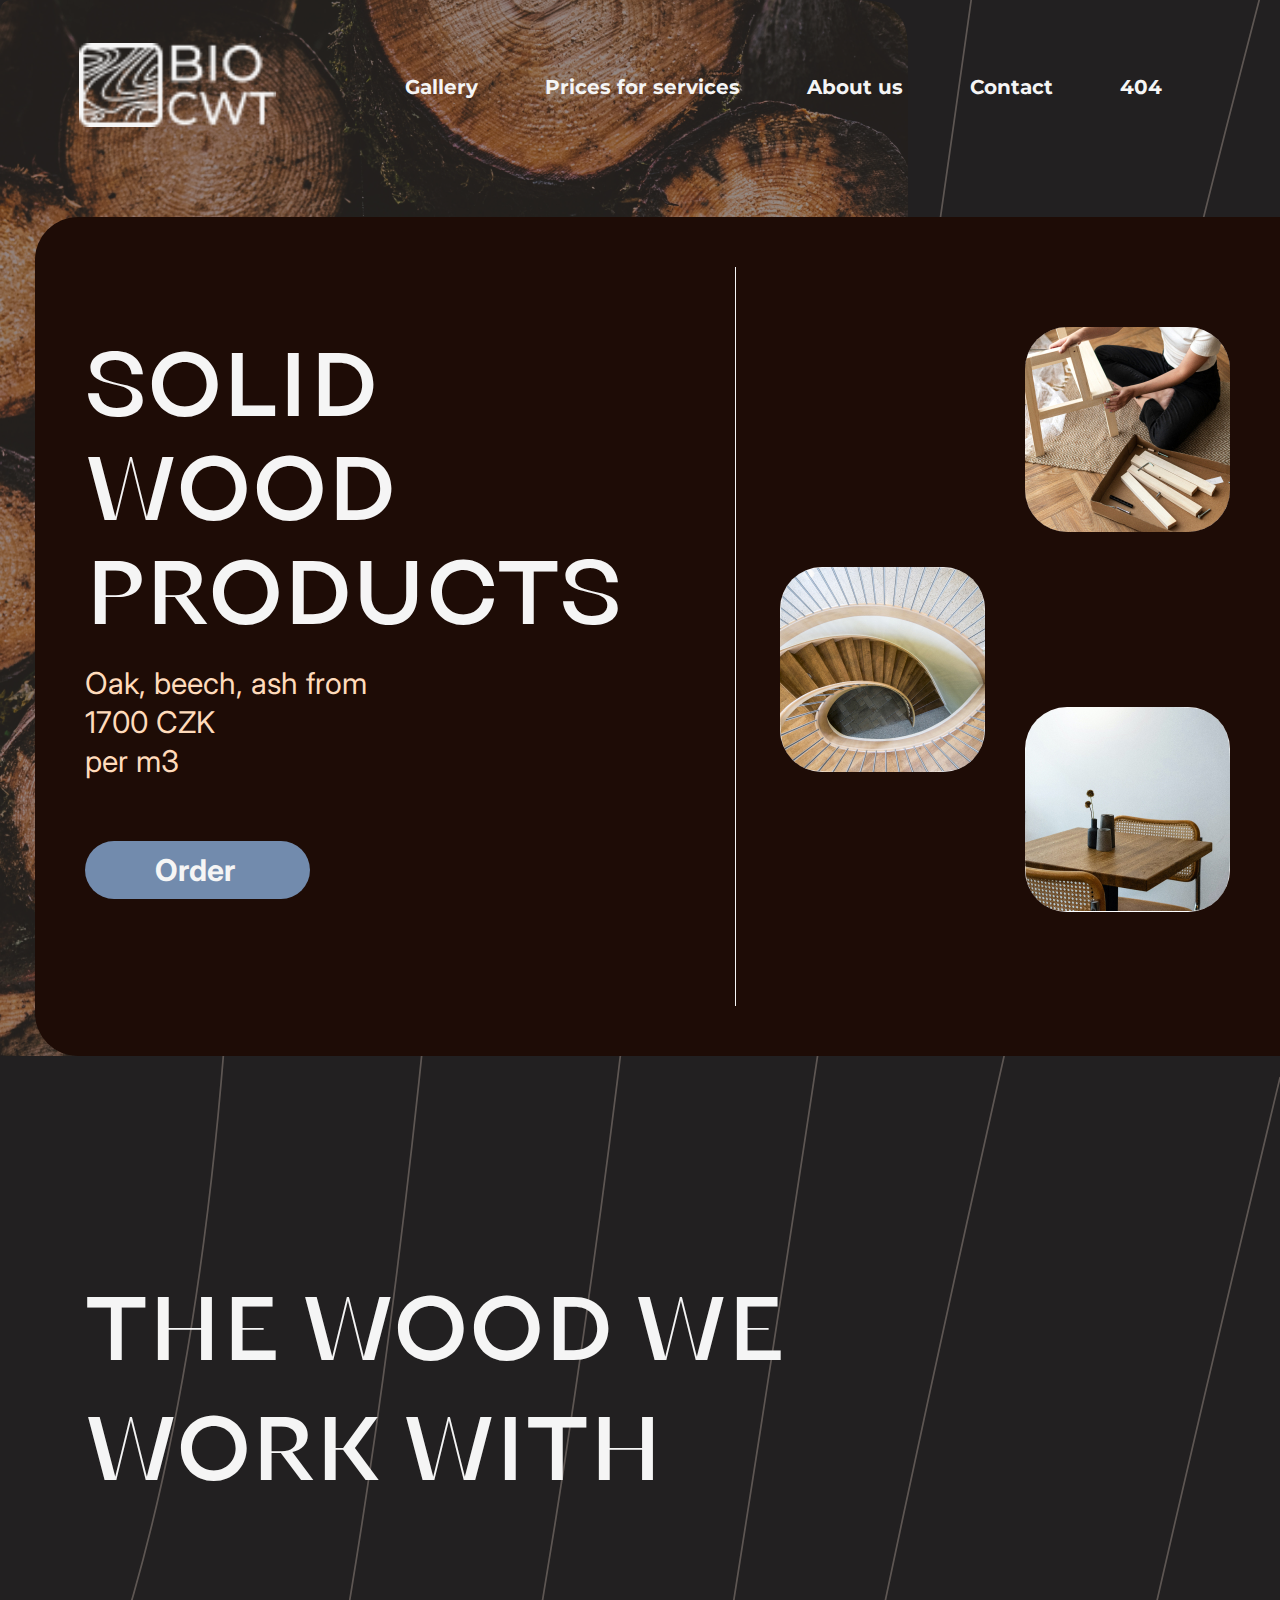
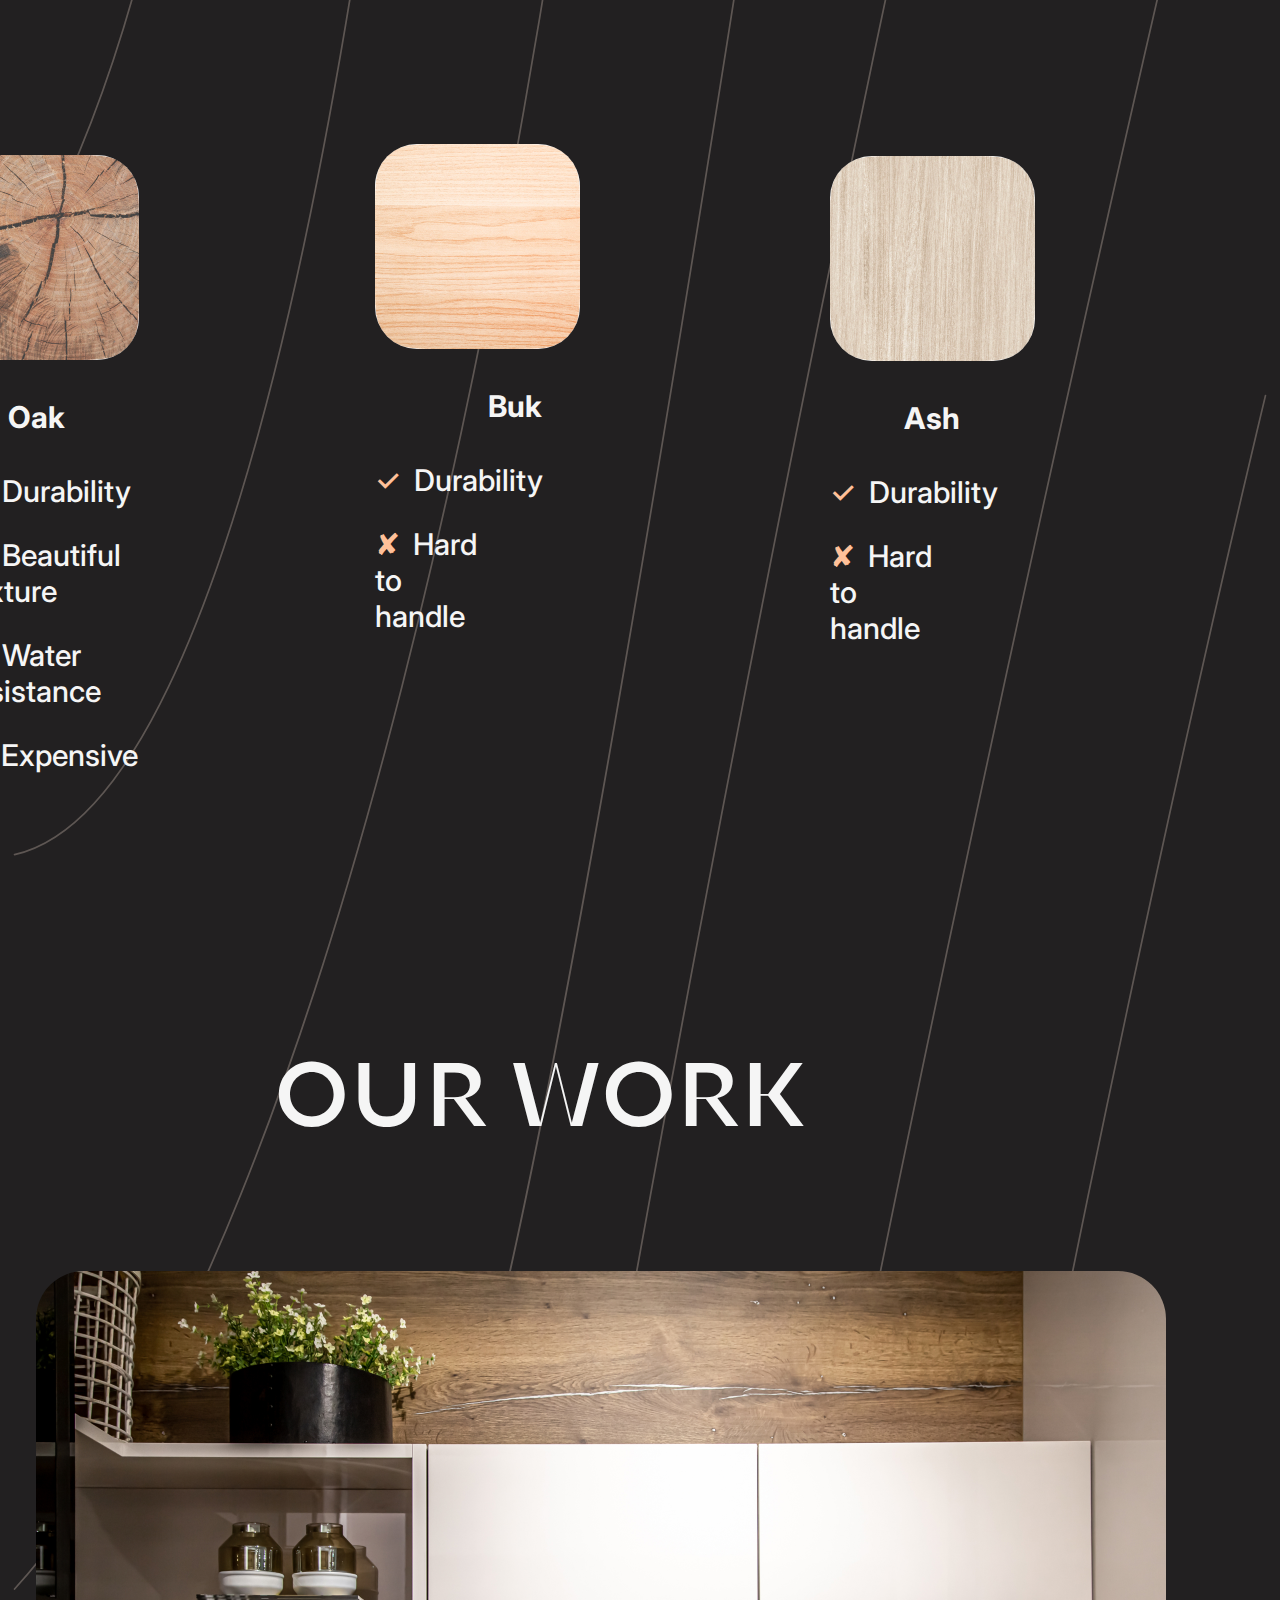
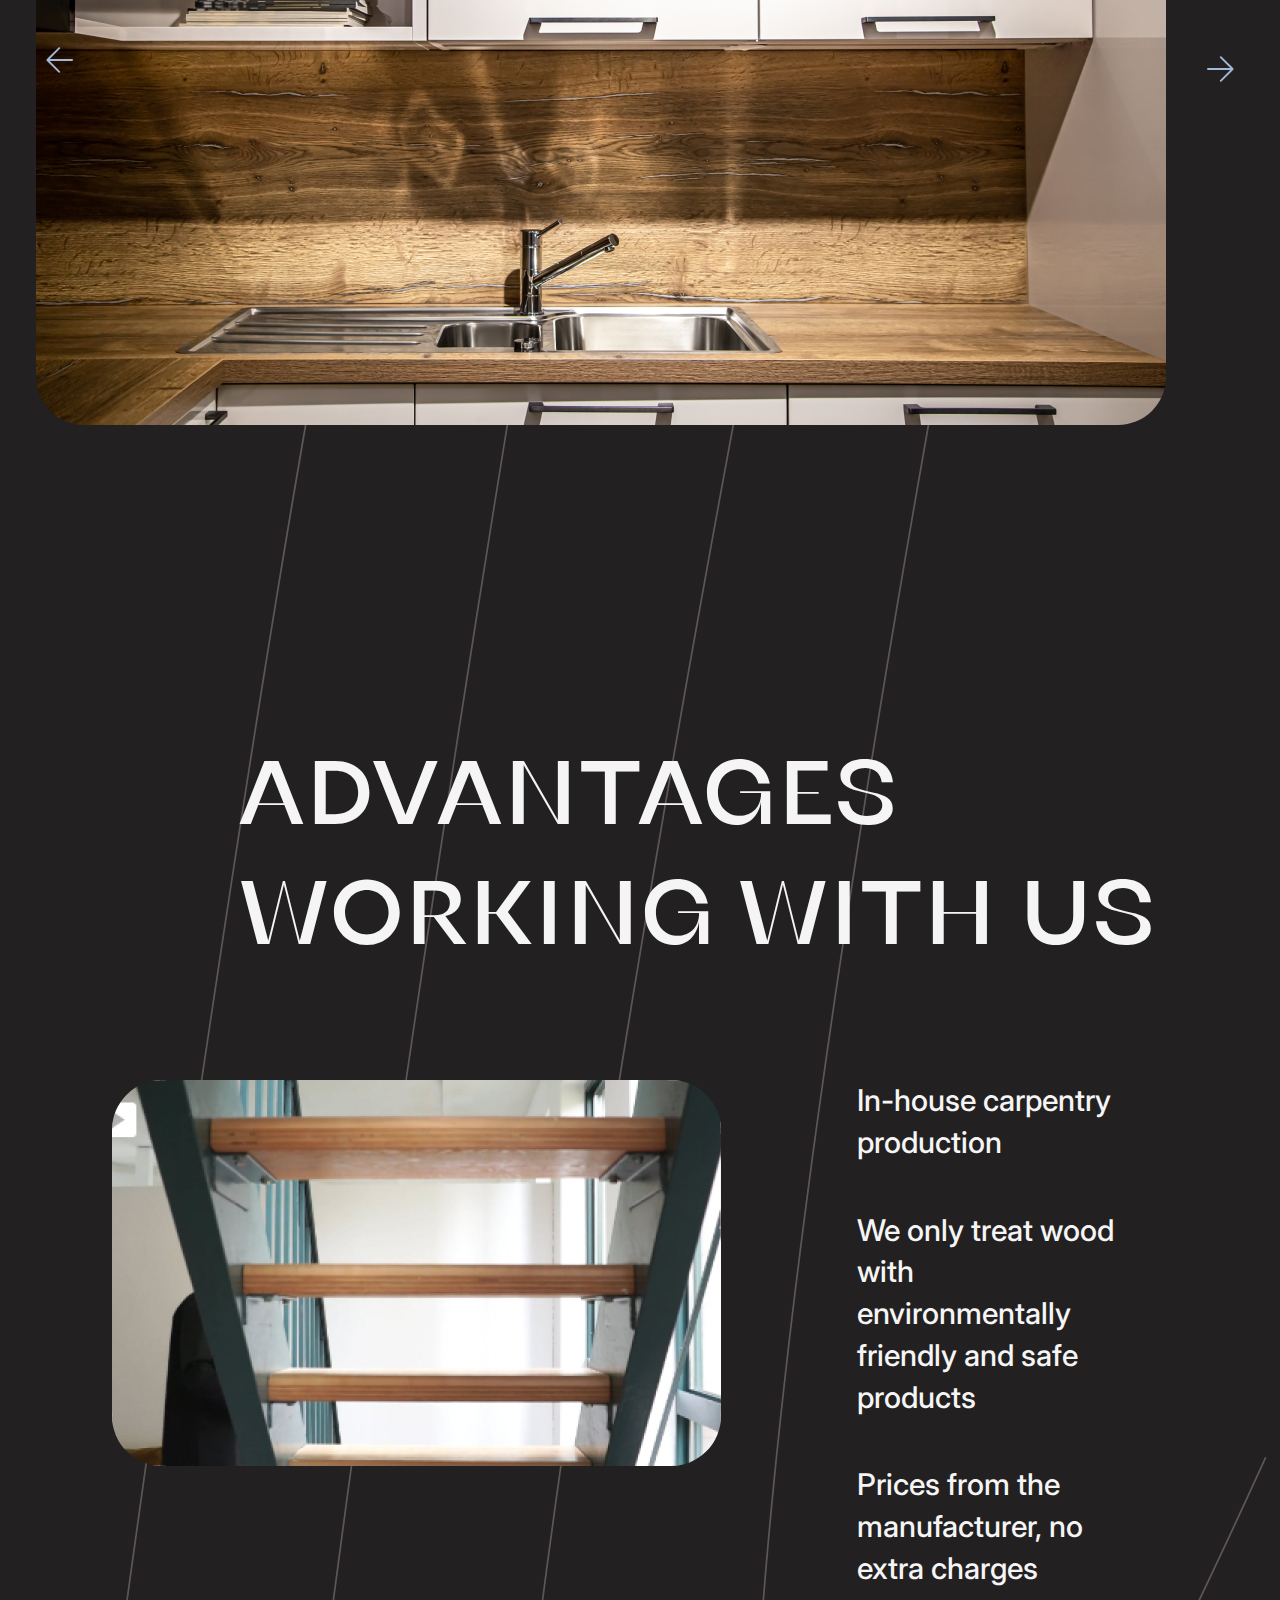
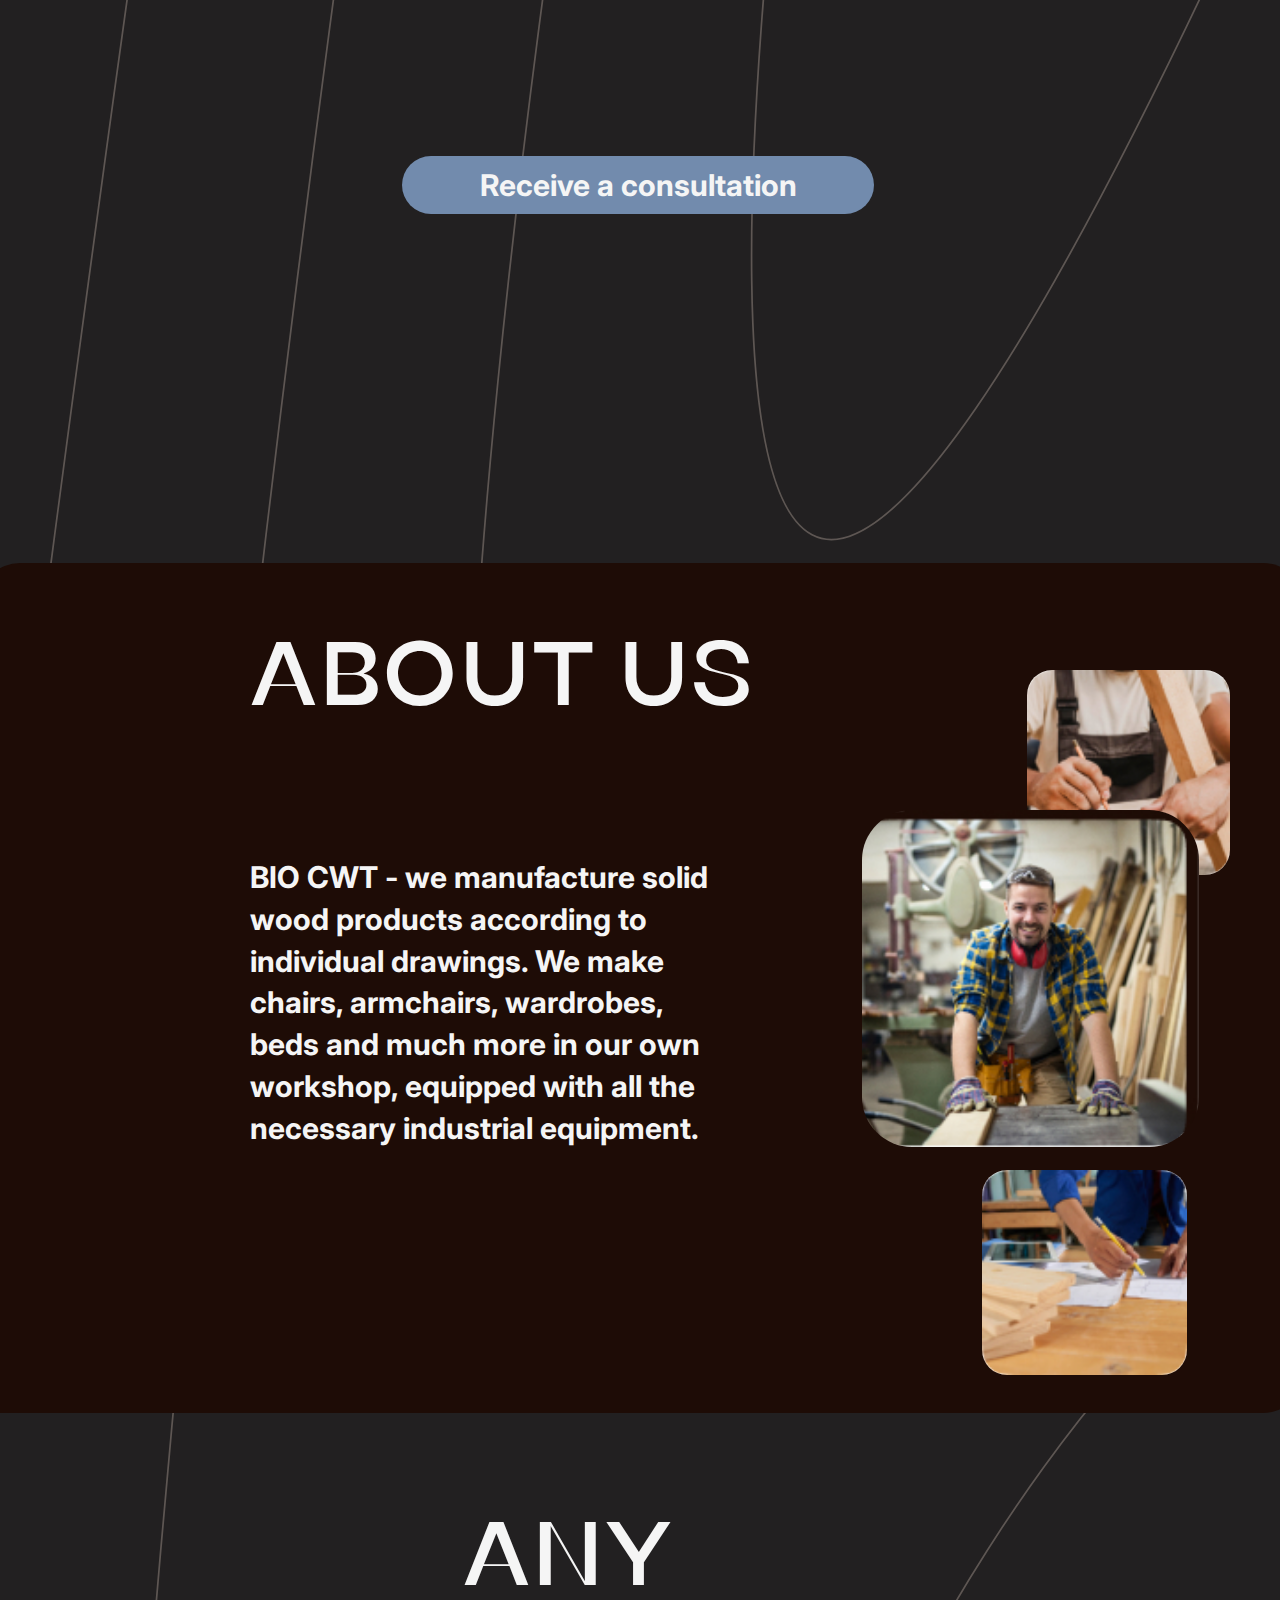
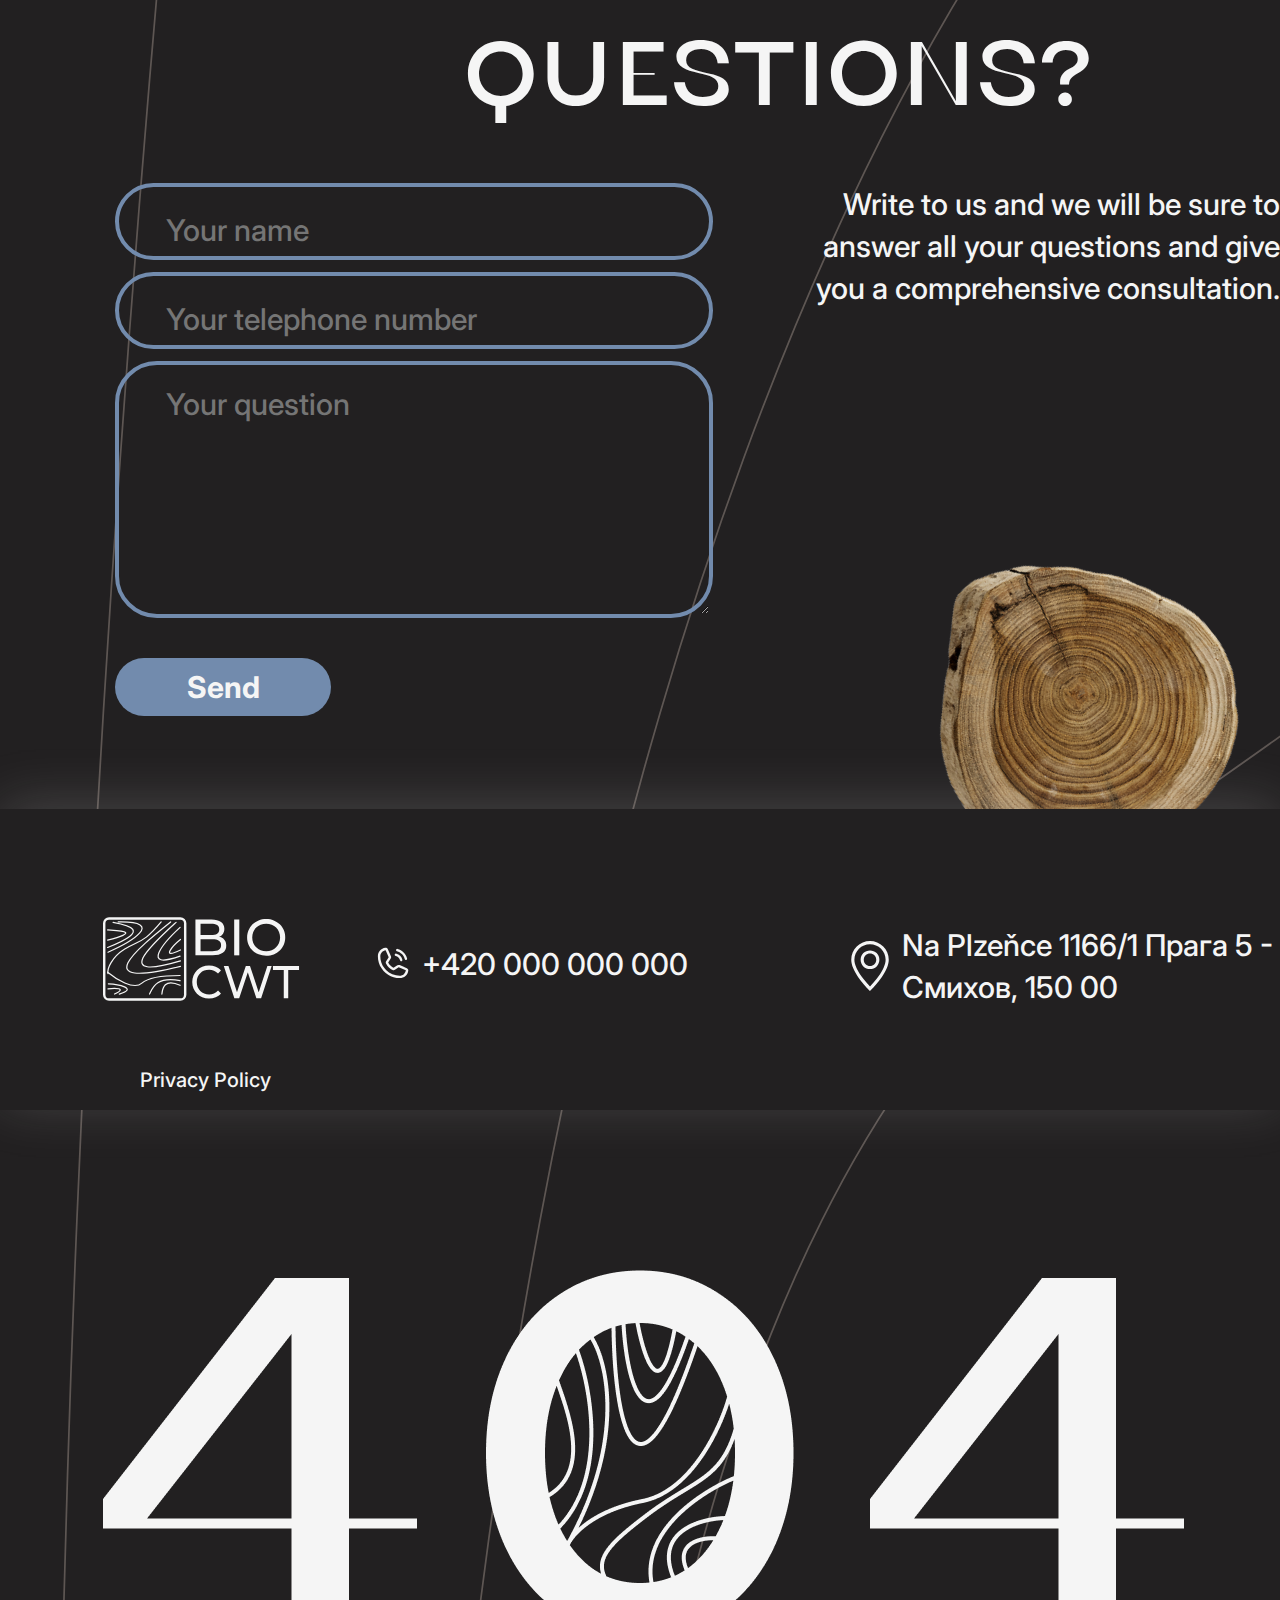
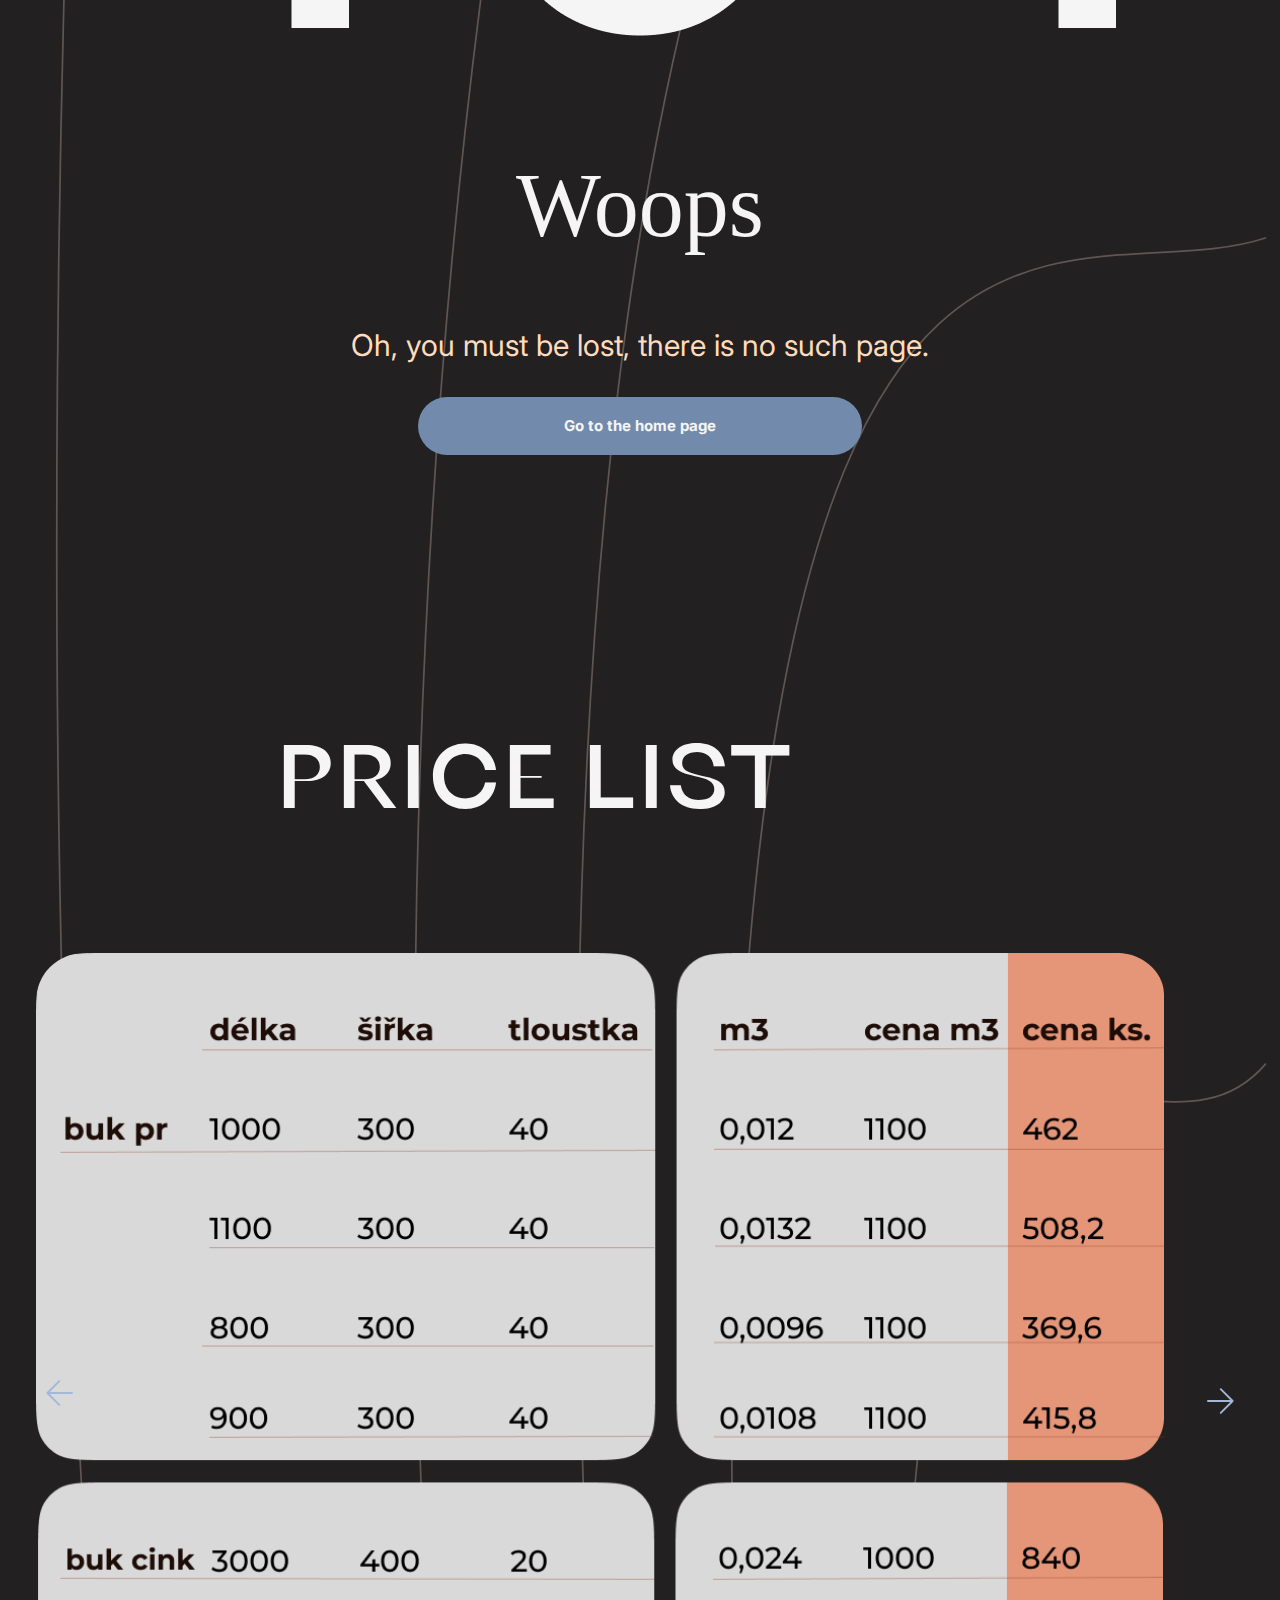
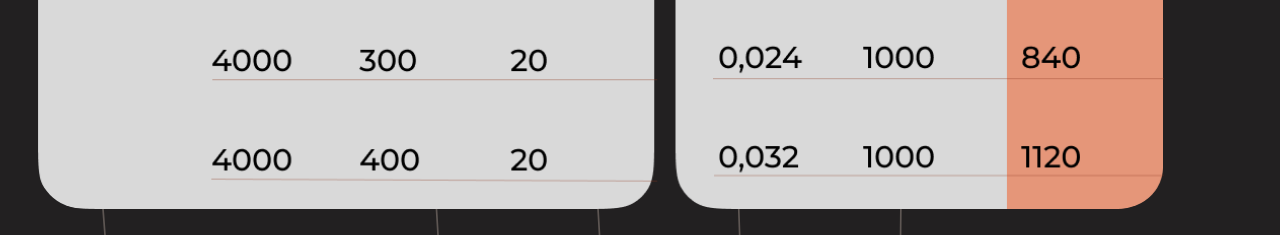
==== commit d1323806: "bugfix" ====
--- a/index.html
+++ b/index.html
@@ -29,16 +29,17 @@
 <body>
     <section class="background-two">
         <header>
-            <a href="./index.html"> <img class="header-logo" src="./assets/img/logo-header.png" alt=""></a>
-            <img class="burger-logo" src="./assets/img/burger.png" alt="">
-            <div class="header-category">
-                <a class="category" href="./gallery.html">Gallery</a>
-                <a class="category" href="">Prices for services</a>
-                <a class="category" href="">About us</a>
-                <a class="category" href="">Contact</a>
-                <a class="category" href="./404.html">404</a>
-            </div>
-            </div>
+            <div class="bg-menu ">
+                <a href="./index.html"> <img class="header-logo" src="./assets/img/logo-header.png" alt=""></a>
+                 <img class="burger-logo" src="./assets/img/burger.png" alt="">
+             <div class="header-category">
+                 <a class="category" href="./gallery.html">Gallery</a>
+                 <a class="category" href="">Prices for services</a>
+                 <a class="category" href="">About us</a>
+                 <a class="category" href="">Contact</a>
+                 <a class="category" href="./404.html">404</a>
+             </div>
+         </div>
         </header>
         <section class="about-us">
             <div class="container">
